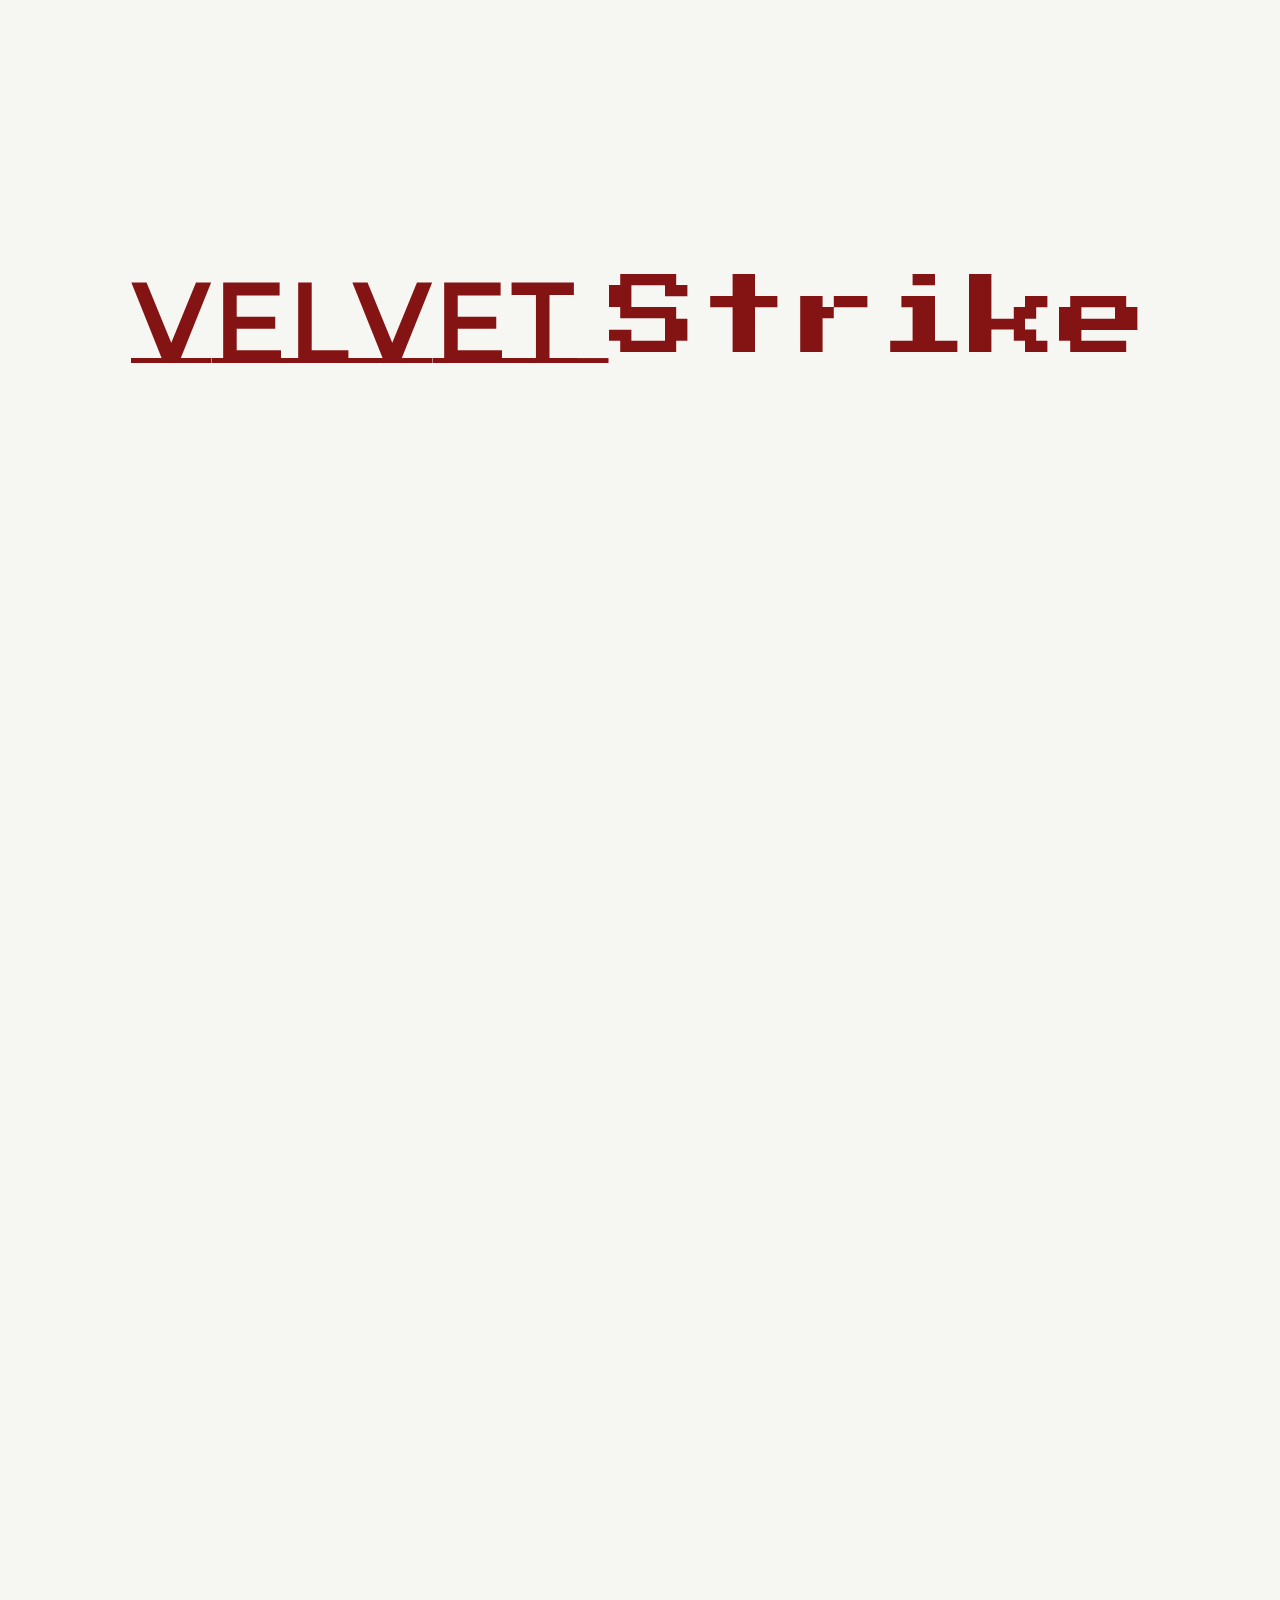
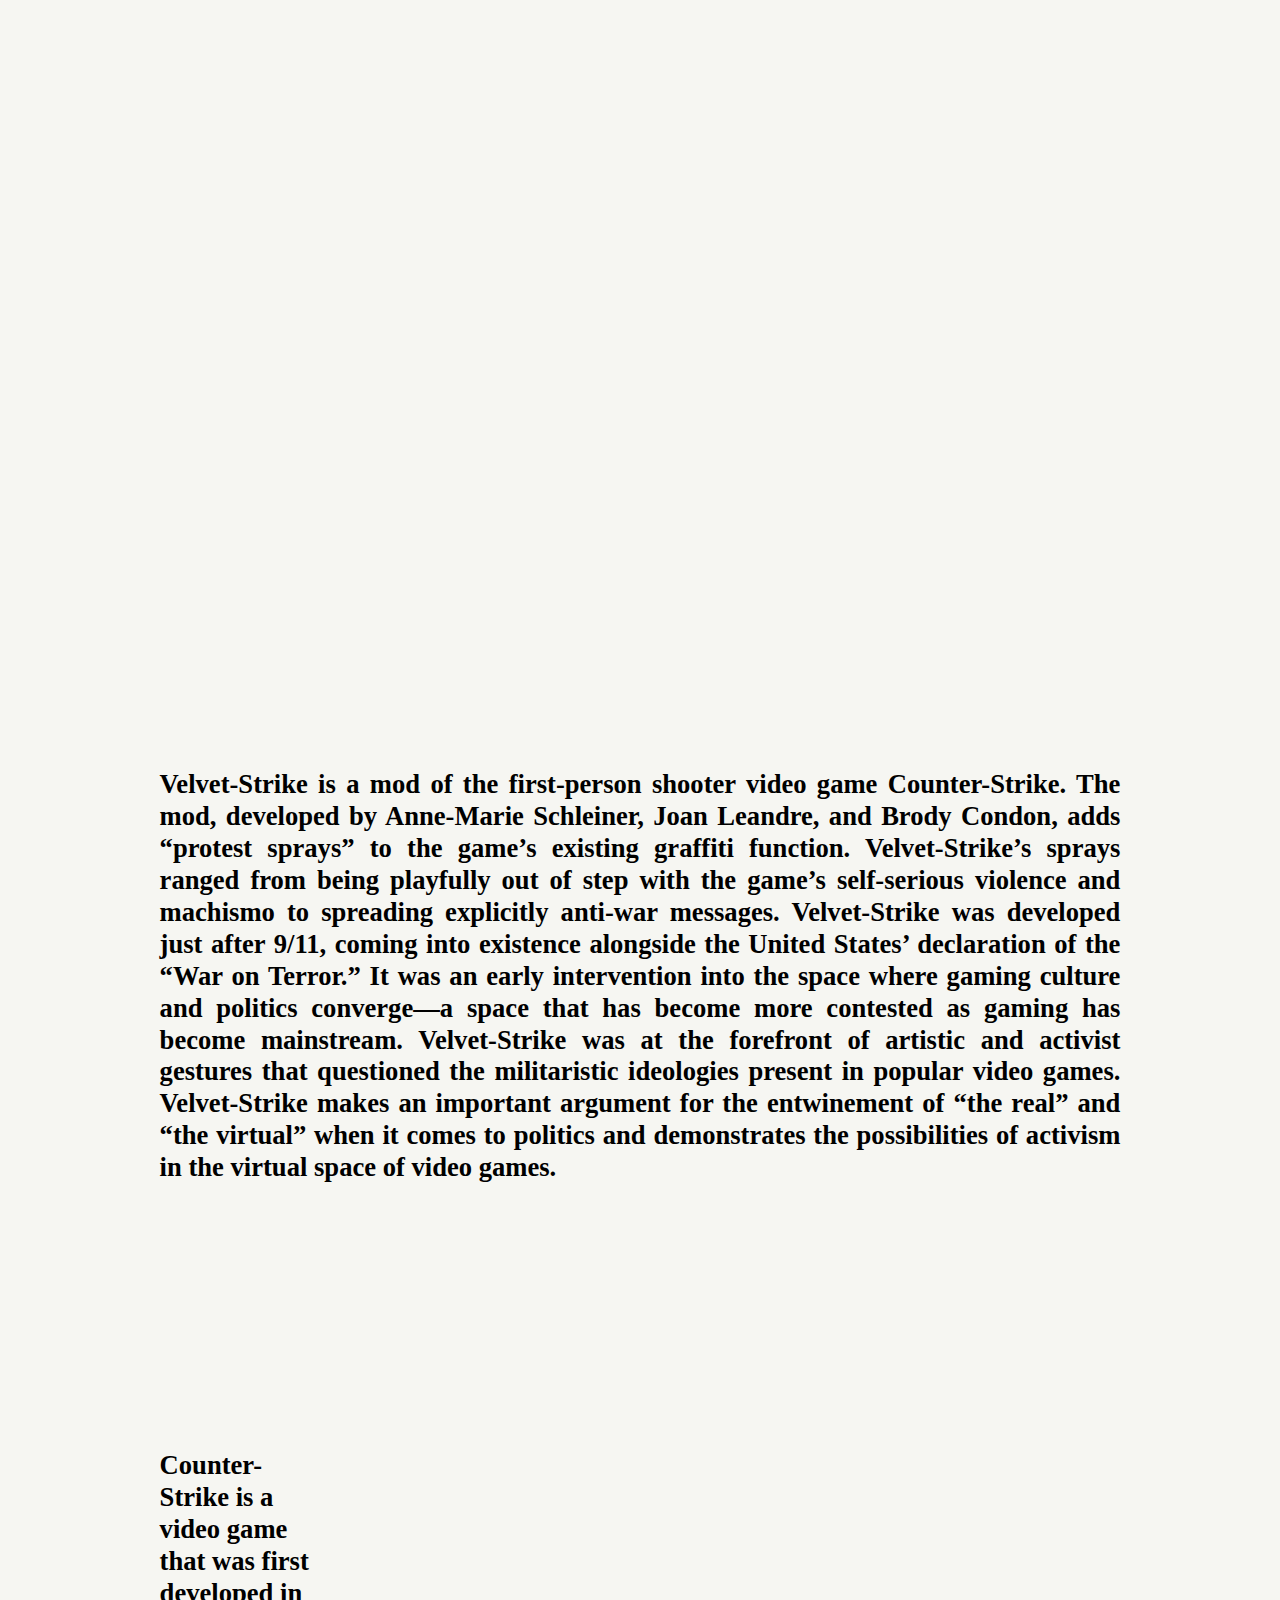
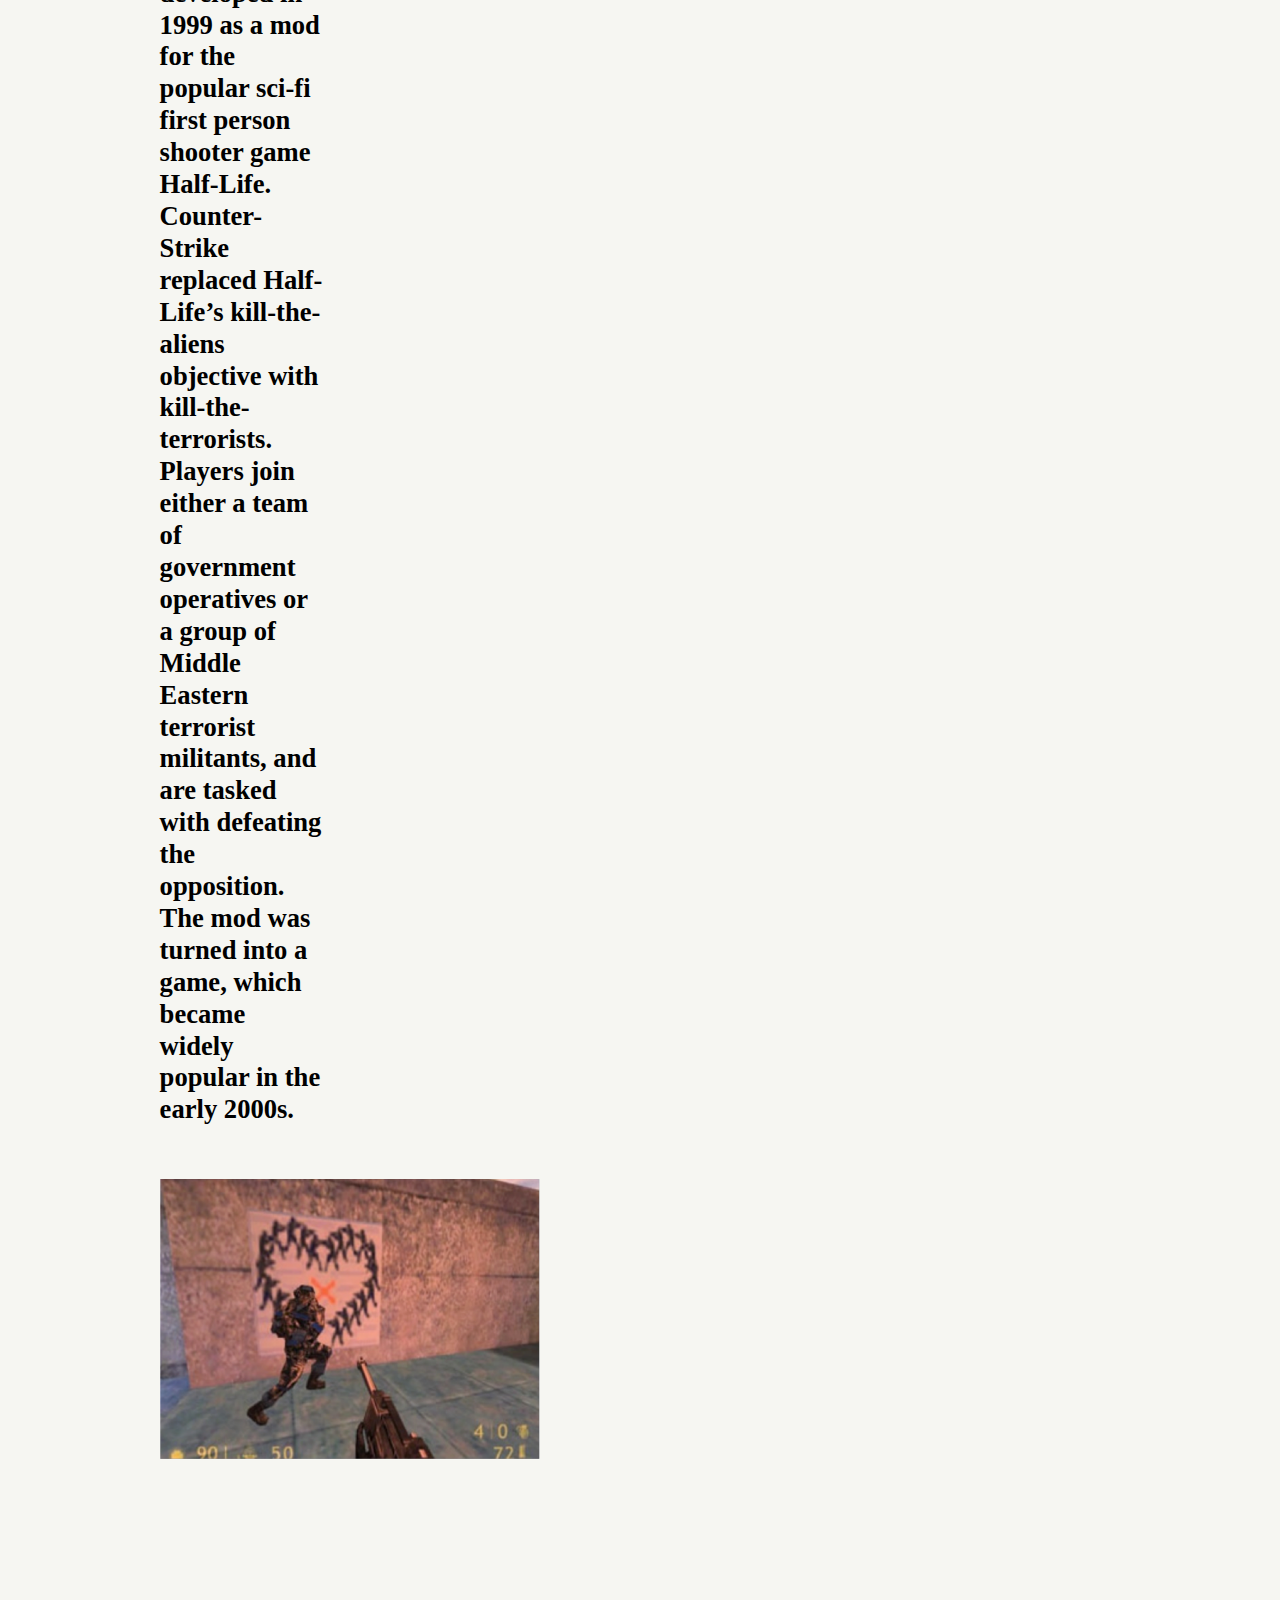
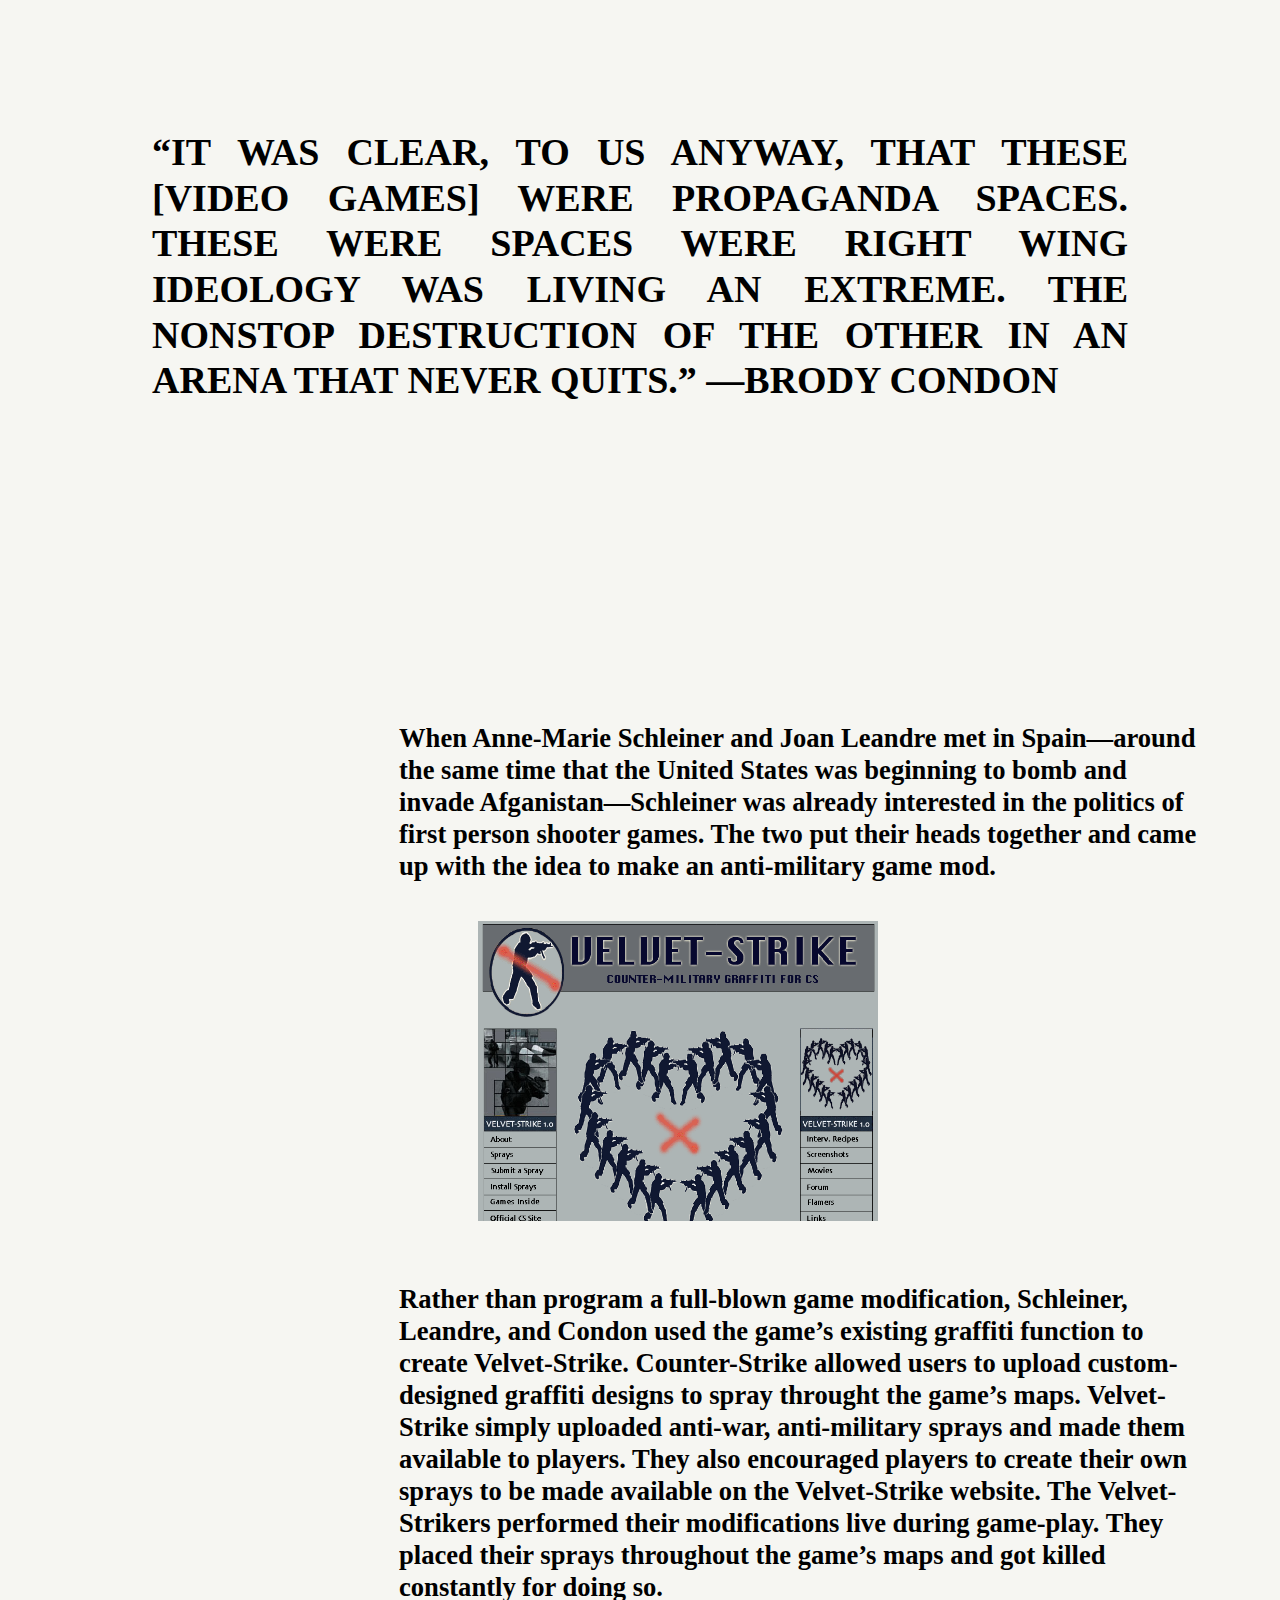
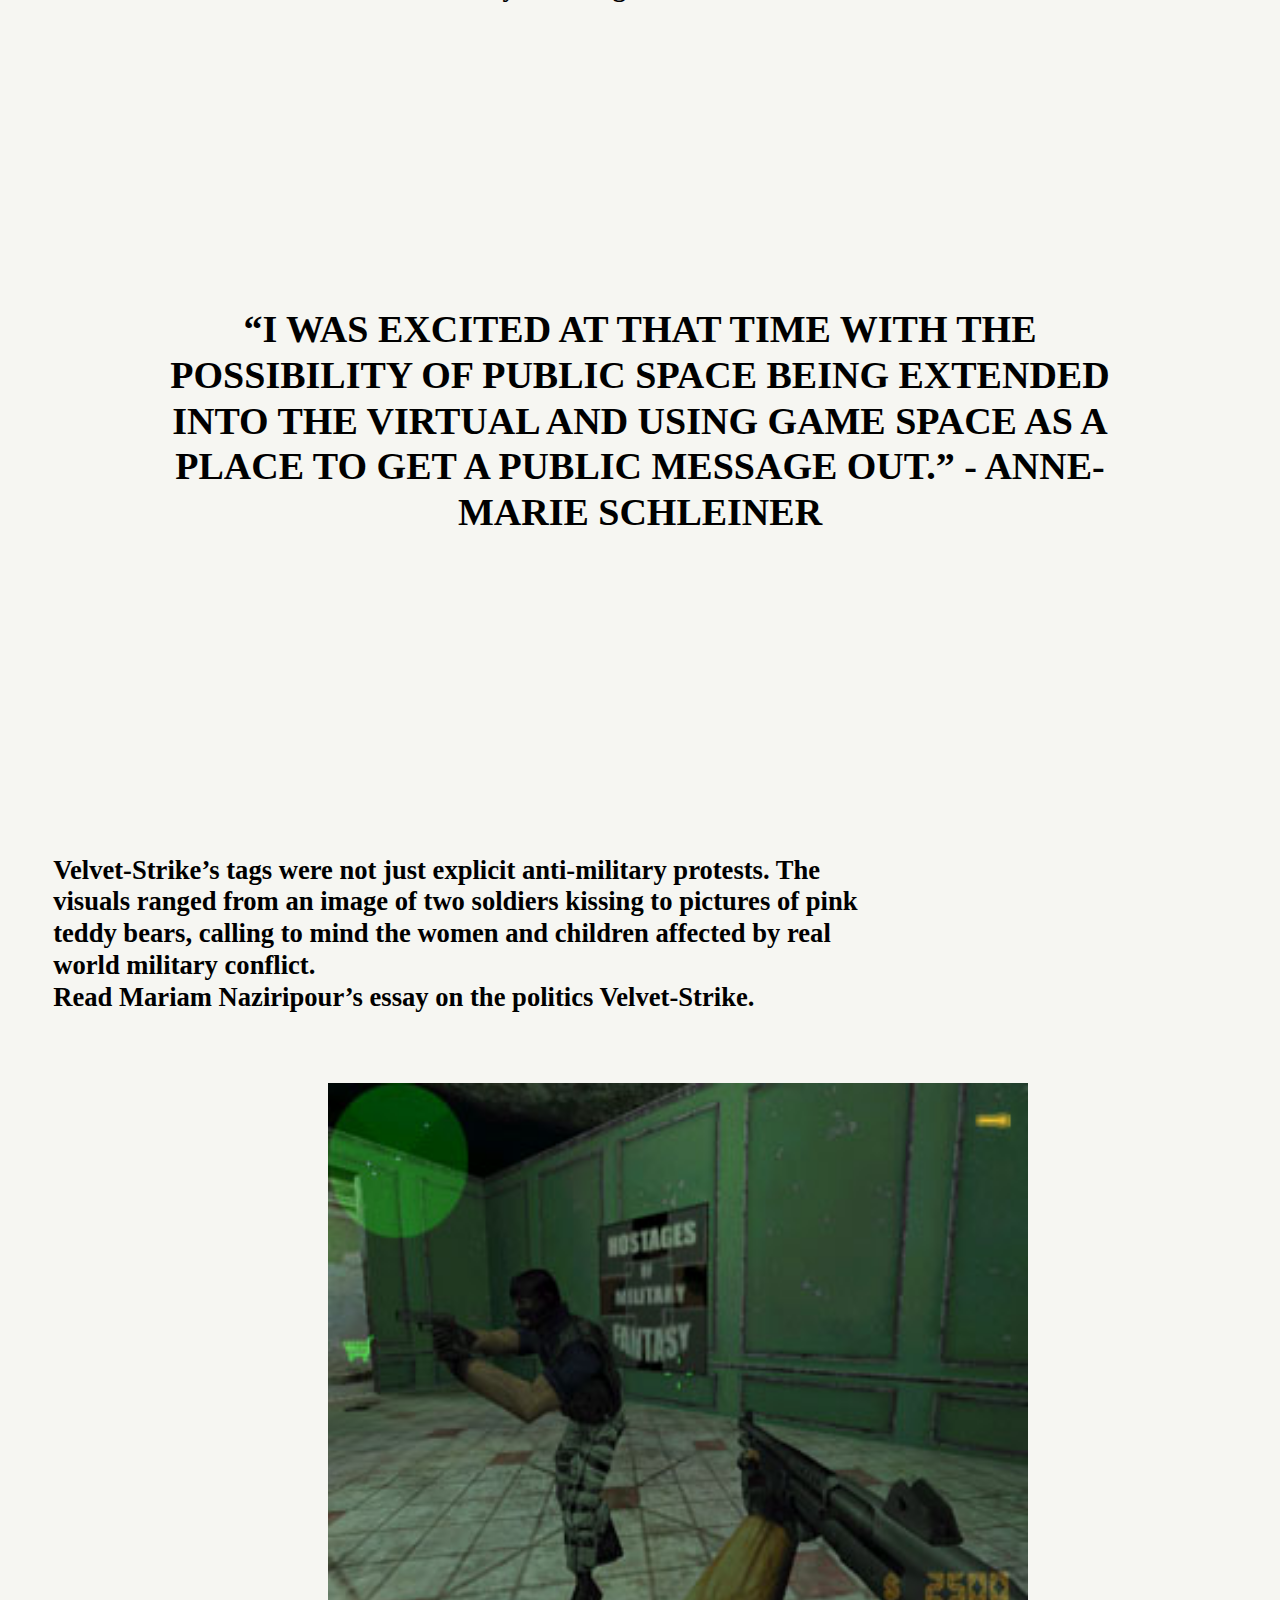
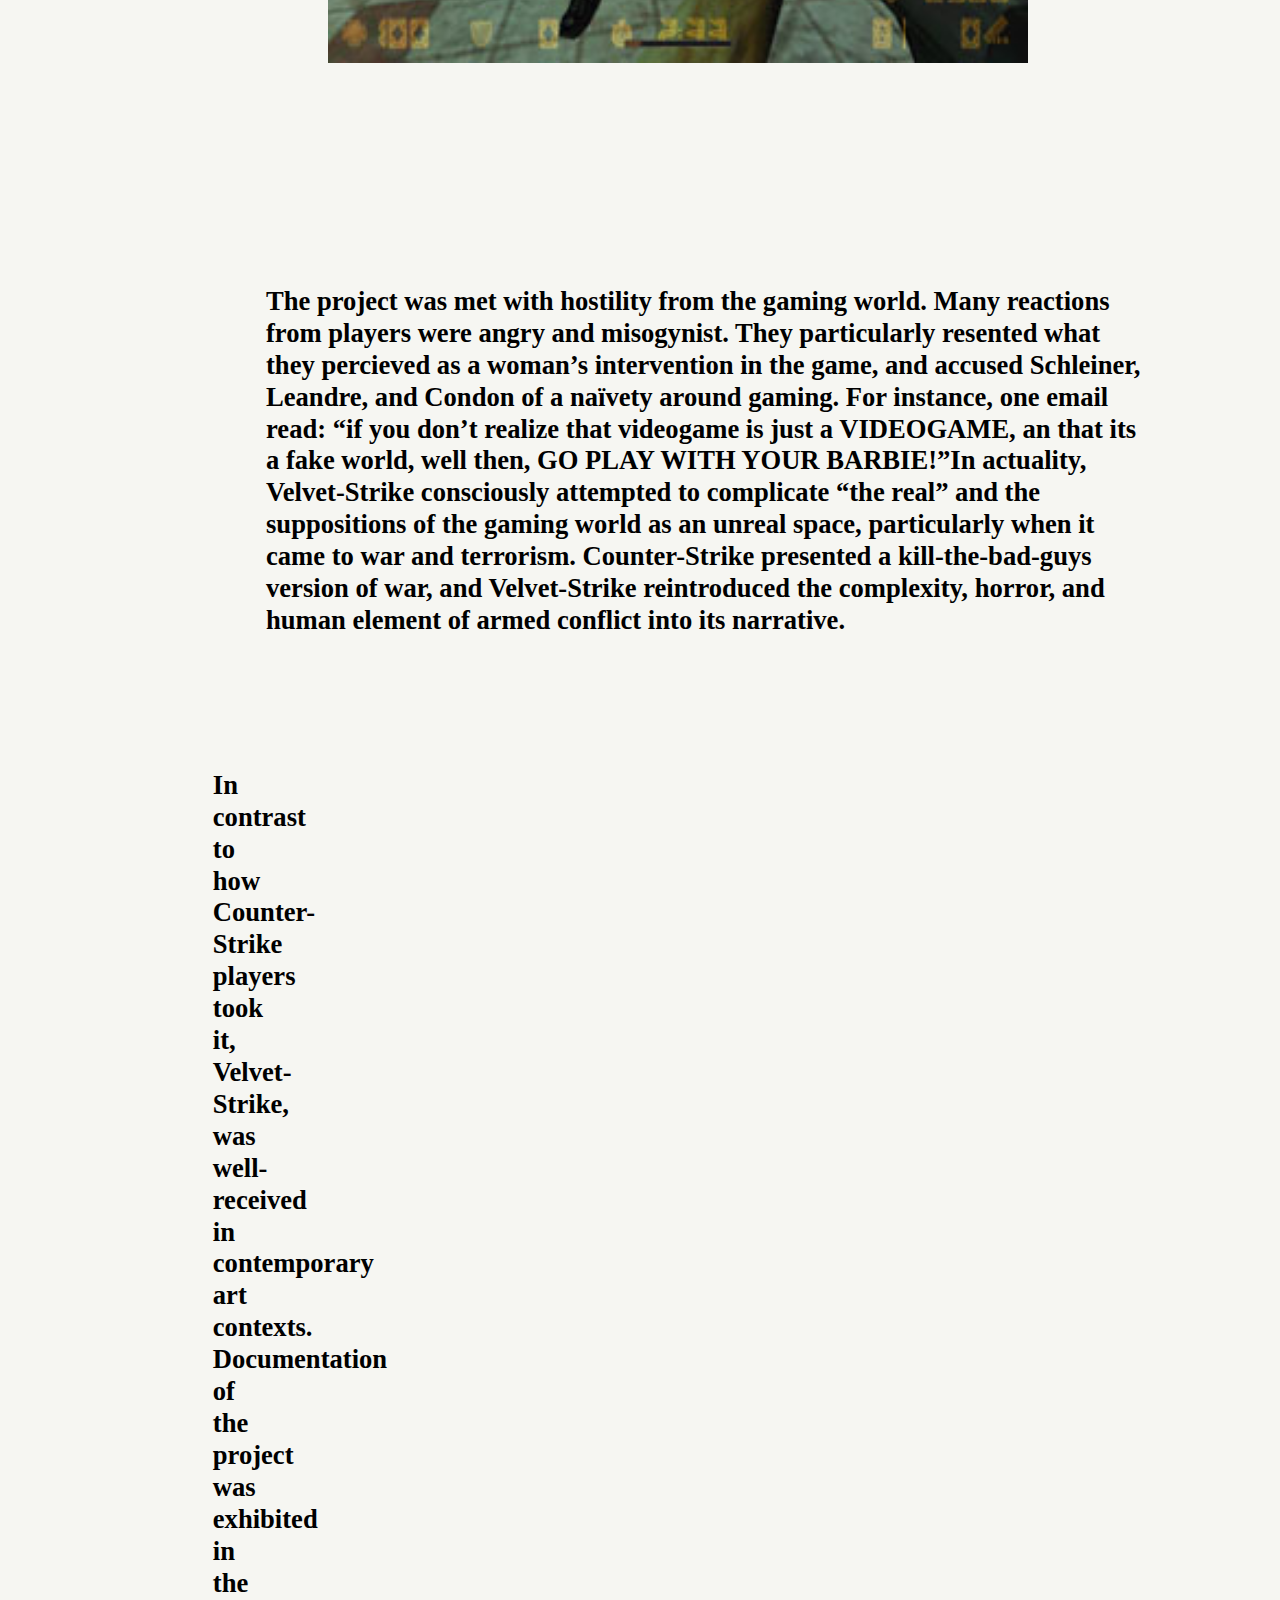
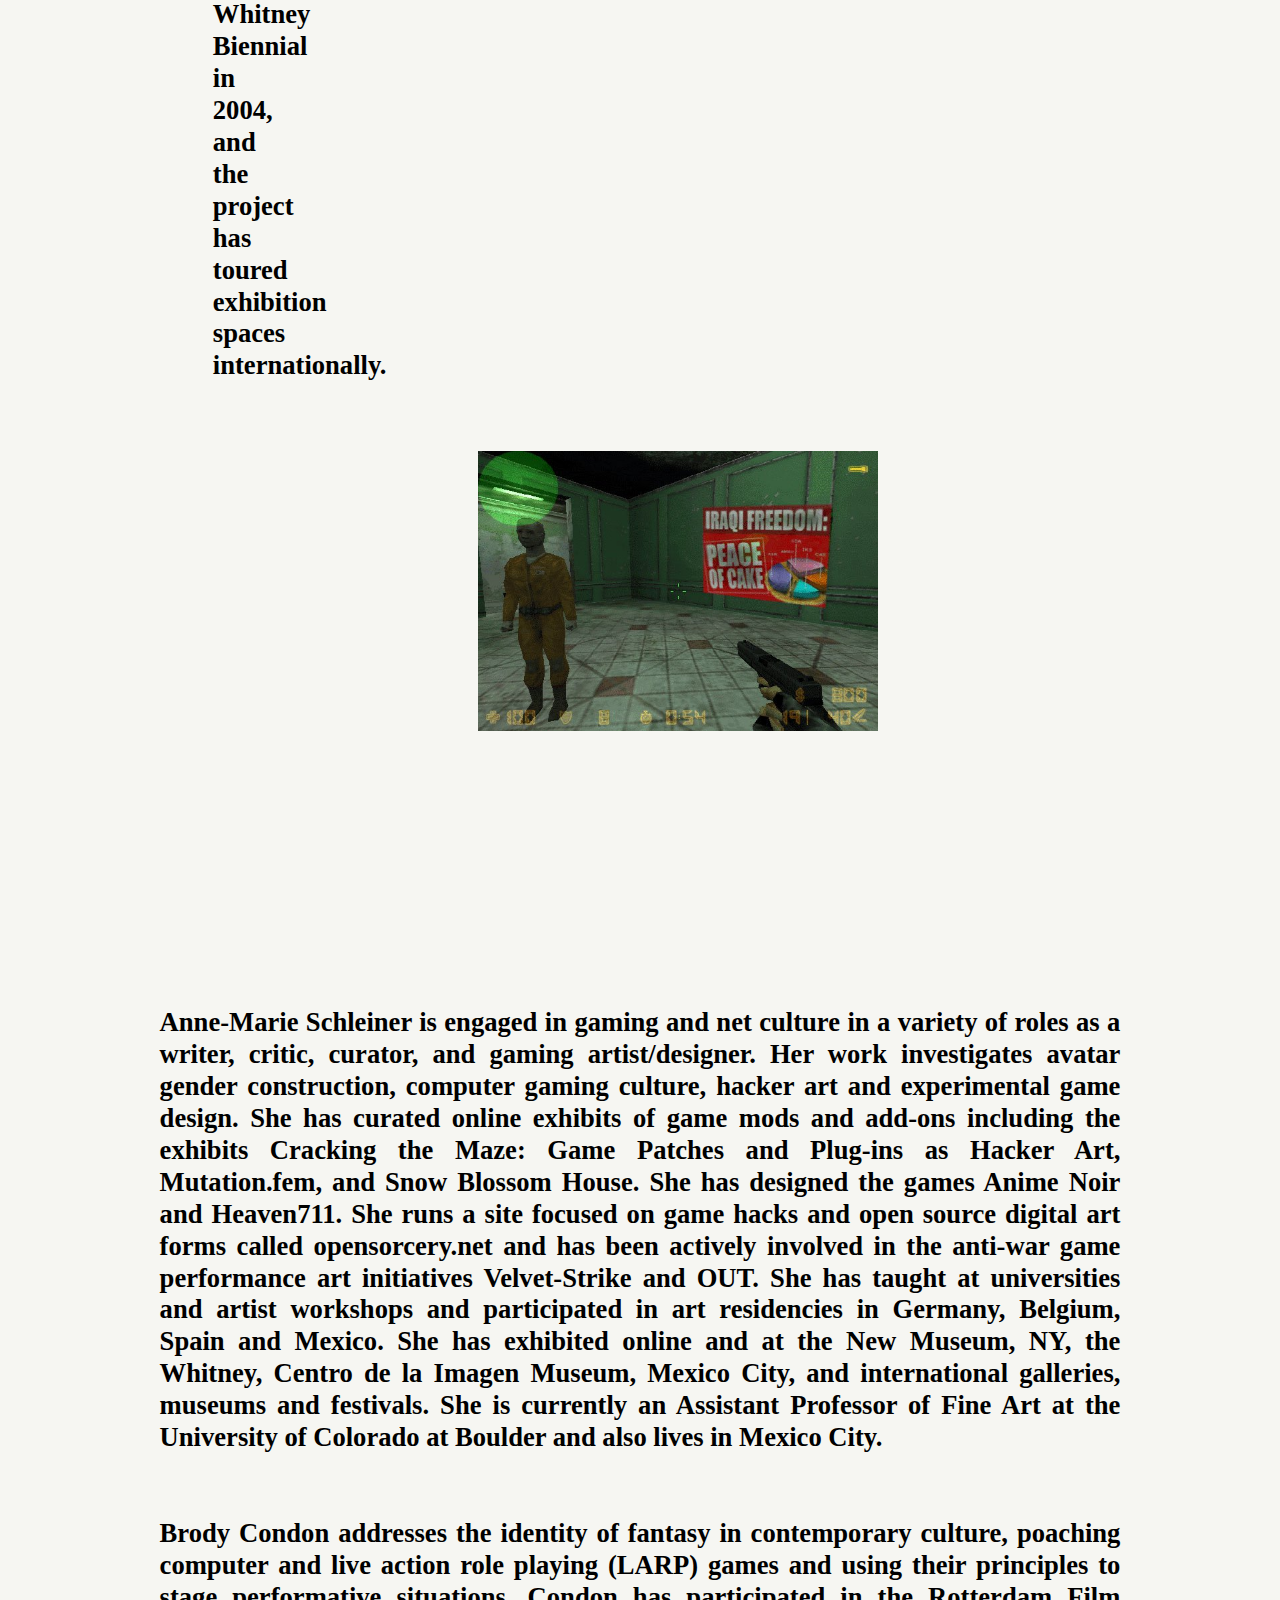
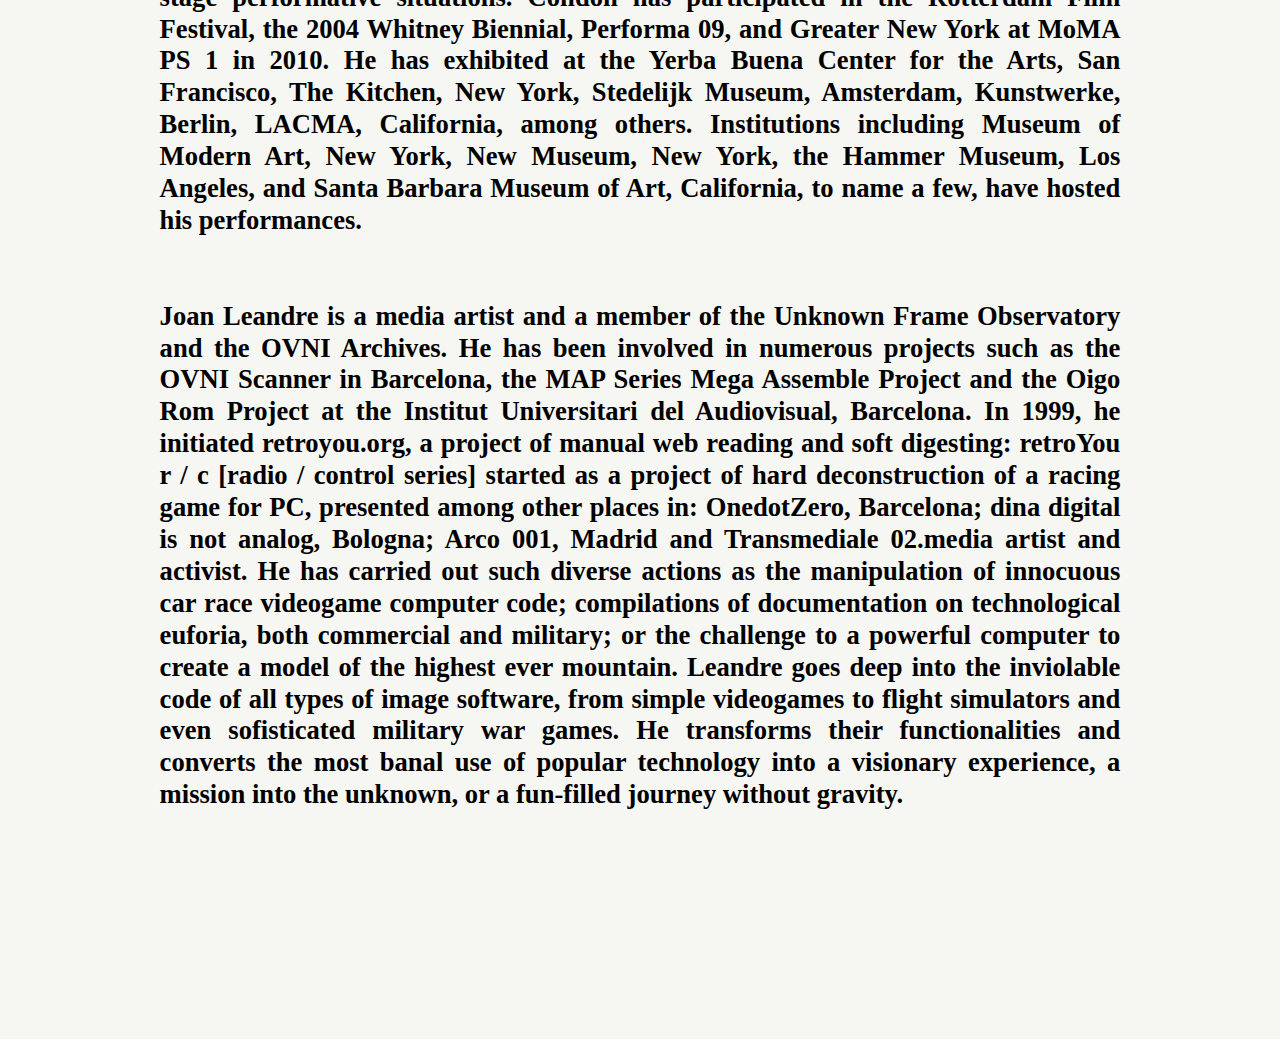
==== velvetstrike/index.html @ ff66e31a "Add files via upload" ====
<!DOCTYPE html>
<html lang="en-US">

<head>
    <meta charset="UTF-8">
    <title>Velvet Strike</title>
    <link rel="stylesheet" type="text/css" href="main.css">
    <!--Point out for Google Fonts!-->
    <link href="https://fonts.googleapis.com/css?family=Galada|Montserrat+Subrayada|Press+Start+2P|Roboto&display=swap" rel="stylesheet">
    <link rel="icon" href="assets/imgs/favicon.png" type="image/x-icon" />

    <link rel="icon" type="image/png" href="favicon.png">
</head>

<body>
    <div class="content">
        <div class="row-full title section">
            <h1>Velvet  <span> Strike</span></h1>
        <video autoplay muted loop>
            <source src="velvetstrike.mp4" type='video/mp4'>
        </video>

            <h2 align=justify>Velvet-Strike is a mod of the first-person shooter video game Counter-Strike. The mod, developed by Anne-Marie Schleiner, Joan Leandre, and Brody Condon, adds “protest sprays” to the game’s existing graffiti function. Velvet-Strike’s sprays ranged from being playfully out of step with the game’s self-serious violence and machismo to spreading explicitly anti-war messages.

             Velvet-Strike was developed just after 9/11, coming into existence alongside the United States’ declaration of the “War on Terror.” It was an early intervention into the space where gaming culture and politics converge—a space that has become more contested as gaming has become mainstream. Velvet-Strike was at the forefront of artistic and activist gestures that questioned the militaristic ideologies present in popular video games. Velvet-Strike makes an important argument for the entwinement of “the real” and “the virtual” when it comes to politics and demonstrates the possibilities of activism in the virtual space of video games.</p>

             <h3 align="left">Counter-Strike is a video game that was first developed in 1999 as a mod for the popular sci-fi first person shooter game Half-Life. Counter-Strike replaced Half-Life’s kill-the-aliens objective with kill-the-terrorists. Players join either a team of government operatives or a group of Middle Eastern terrorist militants, and are tasked with defeating the opposition. The mod was turned into a game, which became widely popular in the early 2000s.</p>

            <div id='container'>
                <img src="pic1.png" alt="Counter-Strike">
            </div>

            <h4 align="justify">“IT WAS CLEAR, TO US ANYWAY, THAT THESE [VIDEO GAMES] WERE PROPAGANDA SPACES. THESE WERE SPACES WERE RIGHT WING IDEOLOGY WAS LIVING AN EXTREME. THE NONSTOP DESTRUCTION OF THE OTHER IN AN ARENA THAT NEVER QUITS.” —BRODY CONDON</h4>

            <h5 align="left">When Anne-Marie Schleiner and Joan Leandre met in Spain—around the same time that the United States was beginning to bomb and invade Afganistan—Schleiner was already interested in the politics of first person shooter games. The two put their heads together and came up with the idea to make an anti-military game mod.</h5>

       
            <img src="pic2.png" class="image2">

            <h6 align="left">Rather than program a full-blown game modification, Schleiner, Leandre, and Condon used the game’s existing graffiti function to create Velvet-Strike. Counter-Strike allowed users to upload custom-designed graffiti designs to spray throught the game’s maps. Velvet-Strike simply uploaded anti-war, anti-military sprays and made them available to players. They also encouraged players to create their own sprays to be made available on the Velvet-Strike website. The Velvet-Strikers performed their modifications live during game-play. They placed their sprays throughout the game’s maps and got killed constantly for doing so.</h6>

            <p class="seven">“I WAS EXCITED AT THAT TIME WITH THE POSSIBILITY OF PUBLIC SPACE BEING EXTENDED INTO THE VIRTUAL AND USING GAME SPACE AS A PLACE TO GET A PUBLIC MESSAGE OUT.” - ANNE-MARIE SCHLEINER</p>

            <p class="eight" align="left">Velvet-Strike’s tags were not just explicit anti-military protests. The visuals ranged from an image of two soldiers kissing to pictures of pink teddy bears, calling to mind the women and children affected by real world military conflict. <br>Read Mariam Naziripour’s essay on the politics Velvet-Strike.</br></p>

           <img src="pic3.jpg" class="image3">

           <p class="nine" align="left">The project was met with hostility from the gaming world. Many reactions from players were angry and misogynist. They particularly resented what they percieved as a woman’s intervention in the game, and accused Schleiner, Leandre, and Condon of a naïvety around gaming. For instance, one email read: “if you don’t realize that videogame is just a VIDEOGAME, an that its a fake world, well then, GO PLAY WITH YOUR BARBIE!”In actuality, Velvet-Strike consciously attempted to complicate “the real” and the suppositions of the gaming world as an unreal space, particularly when it came to war and terrorism. Counter-Strike presented a kill-the-bad-guys version of war, and Velvet-Strike reintroduced the complexity, horror, and human element of armed conflict into its narrative.</p>

           <p class="ten" align="left">In contrast to how Counter-Strike players took it, Velvet-Strike, was well-received in contemporary art contexts. Documentation of the project was exhibited in the Whitney Biennial in 2004, and the project has toured exhibition spaces internationally.</p>
           
           <img src="pic4.jpg" class="image4">

           <p class="eleven" align='justify'>Anne-Marie Schleiner is engaged in gaming and net culture in a variety of roles as a writer, critic, curator, and gaming artist/designer. Her work investigates avatar gender construction, computer gaming culture, hacker art and experimental game design. She has curated online exhibits of game mods and add-ons including the exhibits Cracking the Maze: Game Patches and Plug-ins as Hacker Art, Mutation.fem, and Snow Blossom House. She has designed the games Anime Noir and Heaven711. She runs a site focused on game hacks and open source digital art forms called opensorcery.net and has been actively involved in the anti-war game performance art initiatives Velvet-Strike and OUT. She has taught at universities and artist workshops and participated in art residencies in Germany, Belgium, Spain and Mexico. She has exhibited online and at the New Museum, NY, the Whitney, Centro de la Imagen Museum, Mexico City, and international galleries, museums and festivals. She is currently an Assistant Professor of Fine Art at the University of Colorado at Boulder and also lives in Mexico City. <br><br><br>Brody Condon addresses the identity of fantasy in contemporary culture, poaching computer and live action role playing (LARP) games and using their principles to stage performative situations. Condon has participated in the Rotterdam Film Festival, the 2004 Whitney Biennial, Performa 09, and Greater New York at MoMA PS 1 in 2010. He has exhibited at the Yerba Buena Center for the Arts, San Francisco, The Kitchen, New York, Stedelijk Museum, Amsterdam, Kunstwerke, Berlin, LACMA, California, among others. Institutions including Museum of Modern Art, New York, New Museum, New York, the Hammer Museum, Los Angeles, and Santa Barbara Museum of Art, California, to name a few, have hosted his performances.</br></br></br>

           Joan Leandre is a media artist and a member of the Unknown Frame Observatory and the OVNI Archives. He has been involved in numerous projects such as the OVNI Scanner in Barcelona, the MAP Series Mega Assemble Project and the Oigo Rom Project at the Institut Universitari del Audiovisual, Barcelona. In 1999, he initiated retroyou.org, a project of manual web reading and soft digesting: retroYou r / c [radio / control series] started as a project of hard deconstruction of a racing game for PC, presented among other places in: OnedotZero, Barcelona; dina digital is not analog, Bologna; Arco 001, Madrid and Transmediale 02.media artist and activist. He has carried out such diverse actions as the manipulation of innocuous car race videogame computer code; compilations of documentation on technological euforia, both commercial and military; or the challenge to a powerful computer to create a model of the highest ever mountain. Leandre goes deep into the inviolable code of all types of image software, from simple videogames to flight simulators and even sofisticated military war games. He transforms their functionalities and converts the most banal use of popular technology into a visionary experience, a mission into the unknown, or a fun-filled journey without gravity.</p>




        <div class="section websafe">
            <div class="description">
                
</body>

</html>
---- velvetstrike/main.css ----
* {
    padding: 0px;
    margin: 0px;
}



body {
    text-align: center;
    font-size: 38px;
    line-height: 1.2;
    background-color: #F6F6F2;
}



.content {
    display: flex;
    justify-content: center;
    align-items: center;
    flex-wrap: wrap;
}

.section {
  margin-bottom: 3em;
  max-width: 100%;
  width: 100%;
}



h1 {
  font-family: 'Montserrat Subrayada', sans-serif;
  font-size: 9vw;
  color: #841313;
  font-weight: normal;
  margin-top: 2.2em;
  margin-bottom: 10em;
}

span {
  font-family: 'Press Start 2P', cursive;
  font-size: 7vw;
  margin-top: 2em;
}

h2 {  
  font-family: "Times New Roman", Times, serif;
  font-size: 0.7em;
  margin-top: 25em;
  margin-left: 6em;
  margin-right: 6em;
  position: relative;

}

h3 {
  font-family: "Times New Roman", Times, serif;
  font-size: 0.7em;
  margin-top: 10em;
  margin-left: 6em;
  margin-right: 36em;
  position: relative;


}

#container { 
  width: 300px;
  height: 300px;
  position: relative;

}

img {
  width: 380px;
  height: 280px;
  margin-top: 2em;
  margin-left: 0em;


}

h4{
  font-family: "Times New Roman", Times, serif;
  font-size: 1em;
  margin-top: 8em;
  margin-left: 4em;
  margin-right: 4em;
  position: relative;

}

h5{
  font-family: "Times New Roman", Times, serif;
  font-size: 0.7em;
  margin-top: 12em;
  margin-left: 15em;
  margin-right: 3em;
  position: relative;

 }


.image2 {
  width: 400px;
  height: 300px;
  margin-top: 1em;
  margin-left: 2em;

}

h6 {
  font-family: "Times New Roman", Times, serif;
  font-size: 0.7em;
  margin-top: 2em;
  margin-left: 15em;
  margin-right: 3em;
  position: relative;
}

p.seven {
  font-family: "Times New Roman", Times, serif;
  font-size: 1em;
  font-weight: 710;
  margin-top: 8em;
  margin-left: 4em;
  margin-right: 4em;
  position: relative;
}

p.eight{
  font-family: "Times New Roman", Times, serif;
  font-size: 0.7em;
  font-weight: 710;
  margin-top: 12em;
  margin-left: 2em;
  margin-right: 15em;
  position: relative;
}

.image3 {
  width: 700px;
  height: 580px;
  margin-top: 1.8em;
  margin-left: 2em;
}

p.nine{
  font-family: "Times New Roman", Times, serif;
  font-size: 0.7em;
  font-weight: 710;
  margin-top: 8em;
  margin-left: 10em;
  margin-right: 5em;
  position: relative;
}
p.ten{
  font-family: "Times New Roman", Times, serif;
  font-size: 0.7em;
  font-weight: 710;
  margin-top: 5em;
  margin-left: 8em;
  margin-right: 38em;
  position: relative;
}

.image4 {
  width: 400px;
  height: 280px;
  margin-top: 1.8em;
  margin-left: 2em;
}

p.eleven{
  font-family: "Times New Roman", Times, serif;
  font-size: 0.7em;
  font-weight: 800;
  margin-top: 10em;
  margin-left: 6em;
  margin-right: 6em;
  position: relative;
}
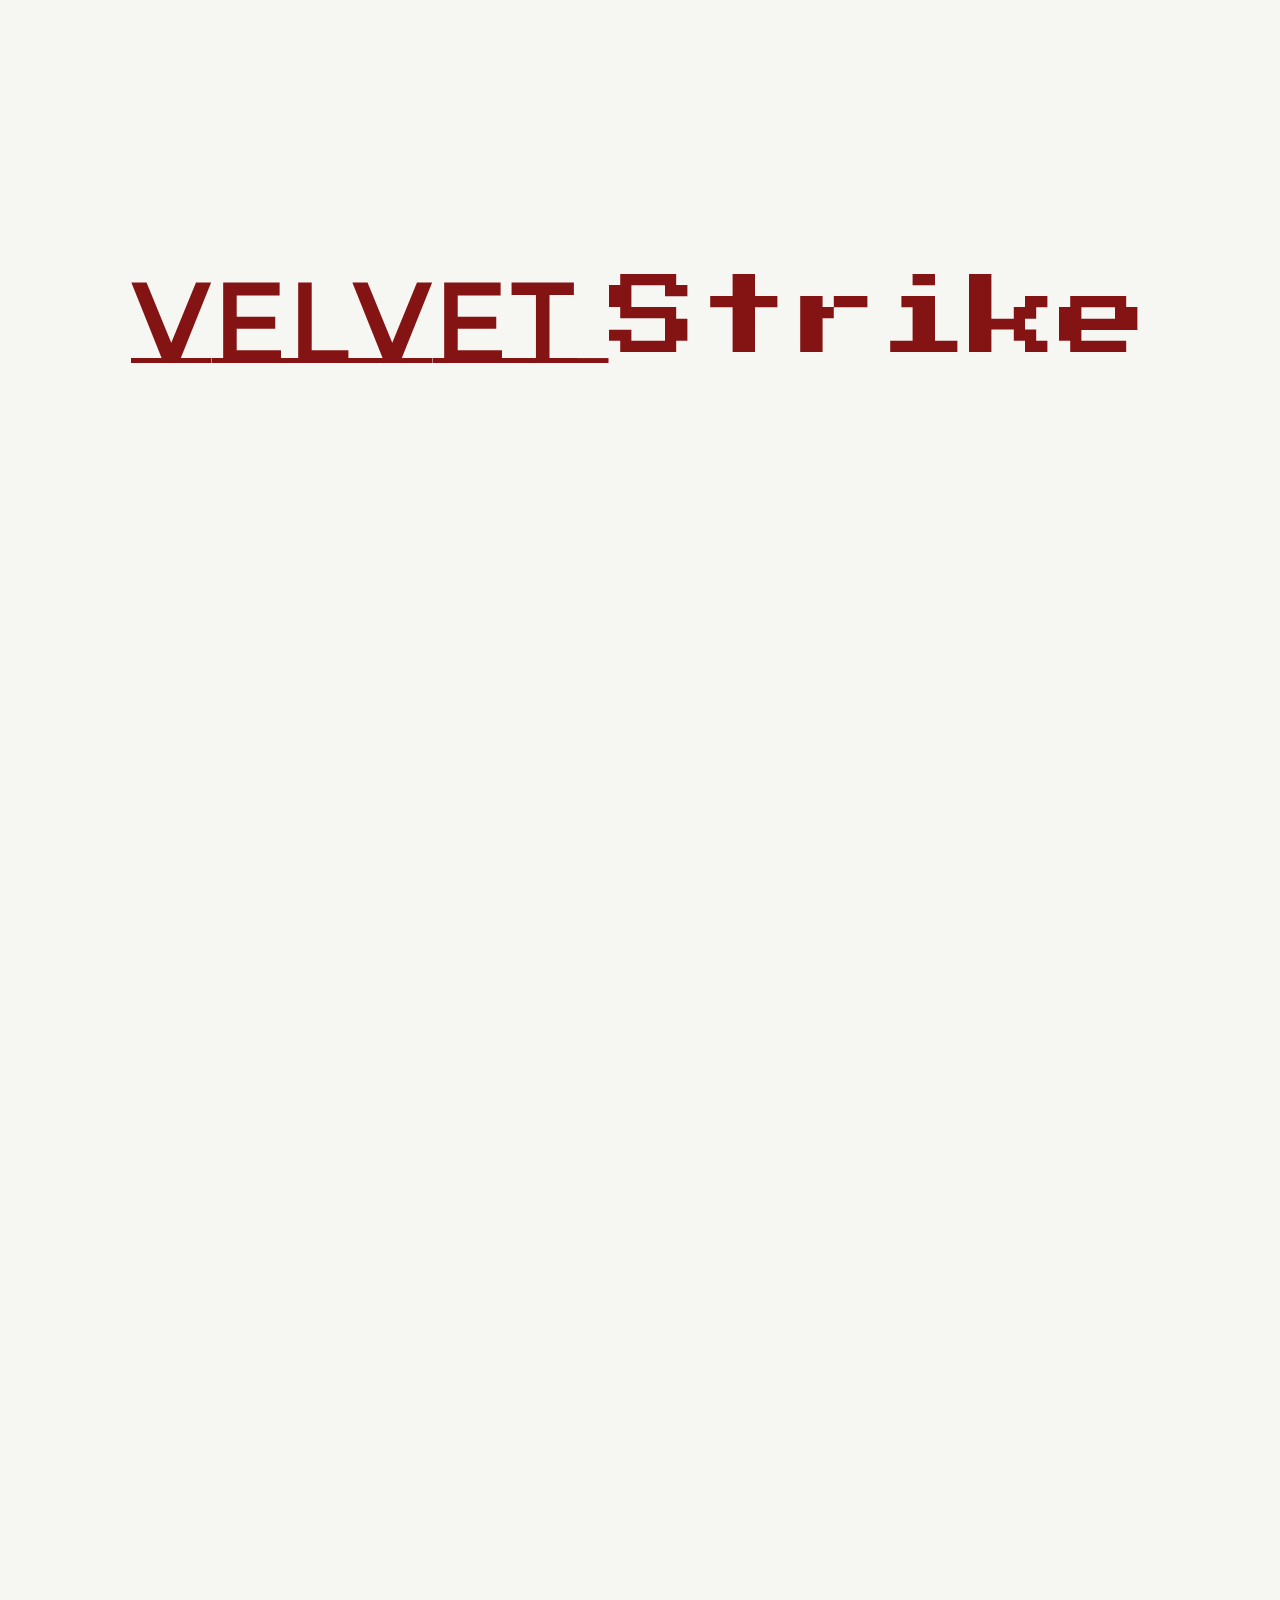
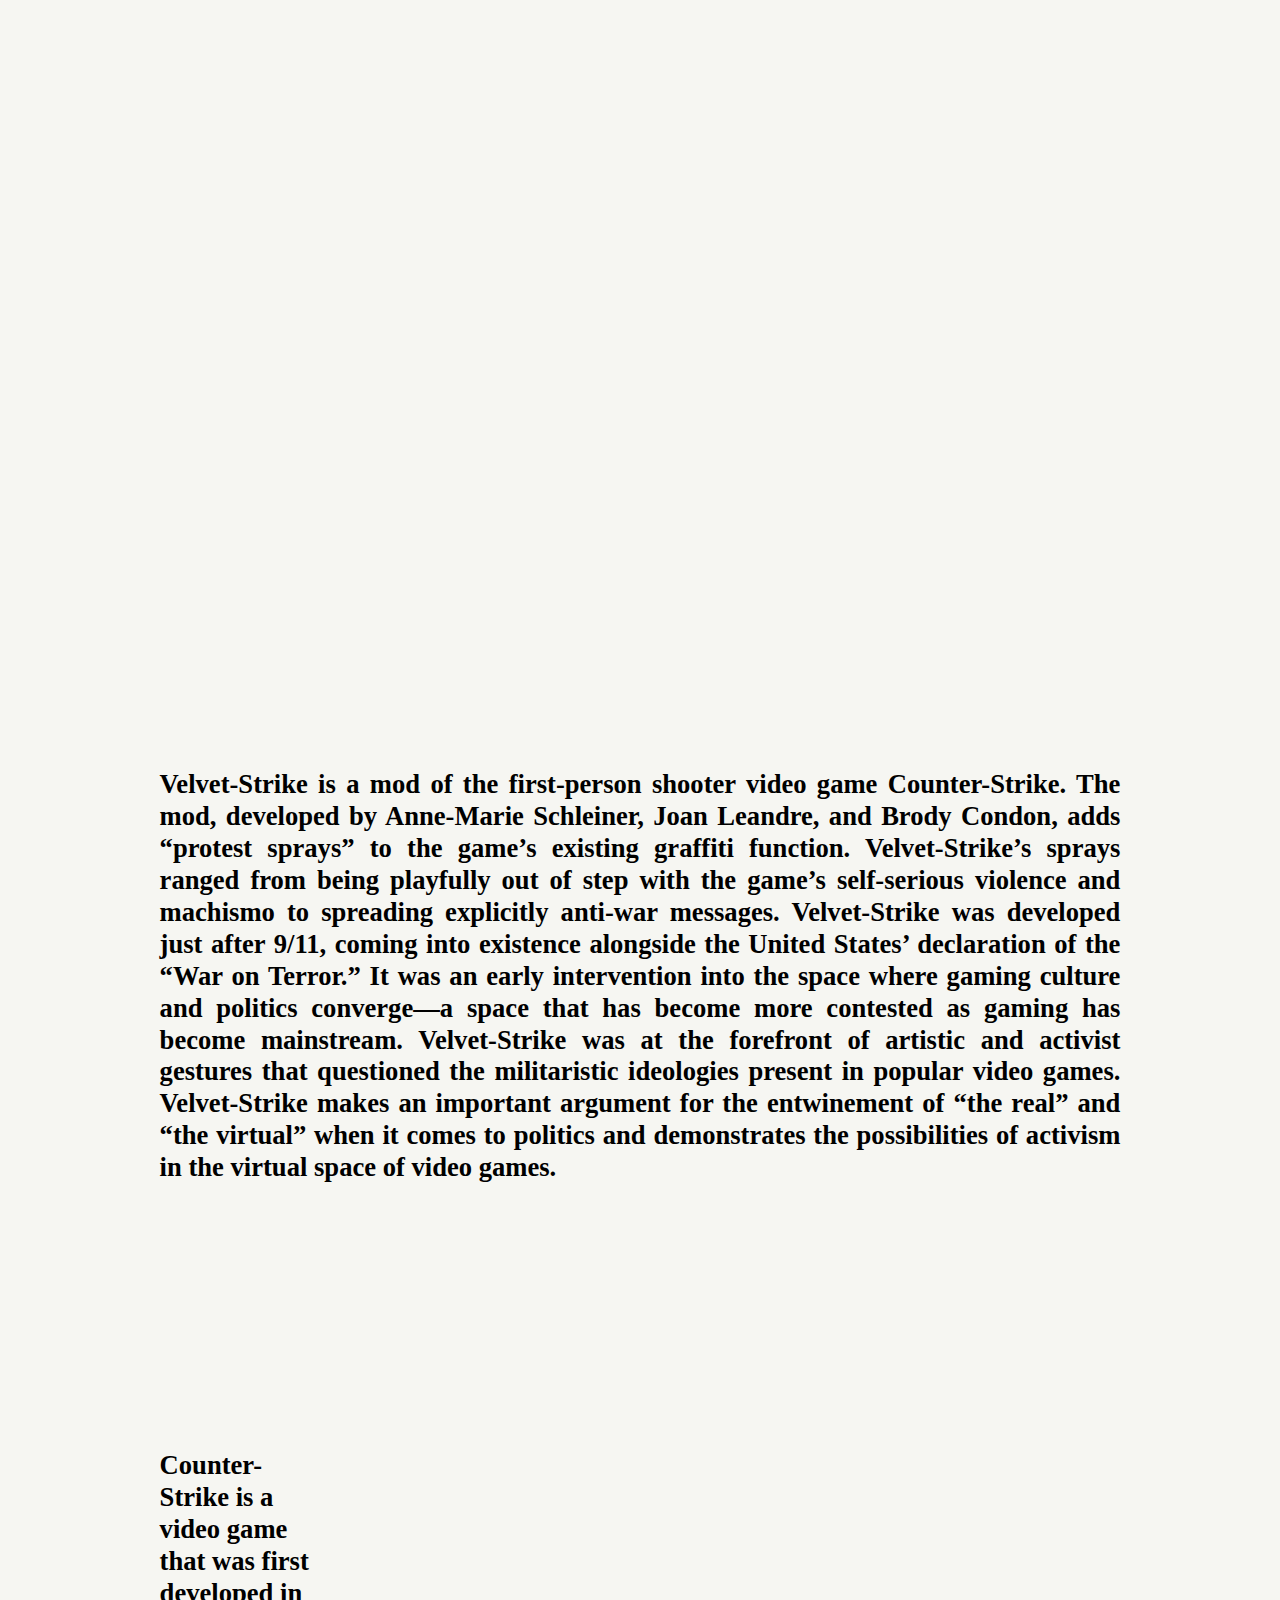
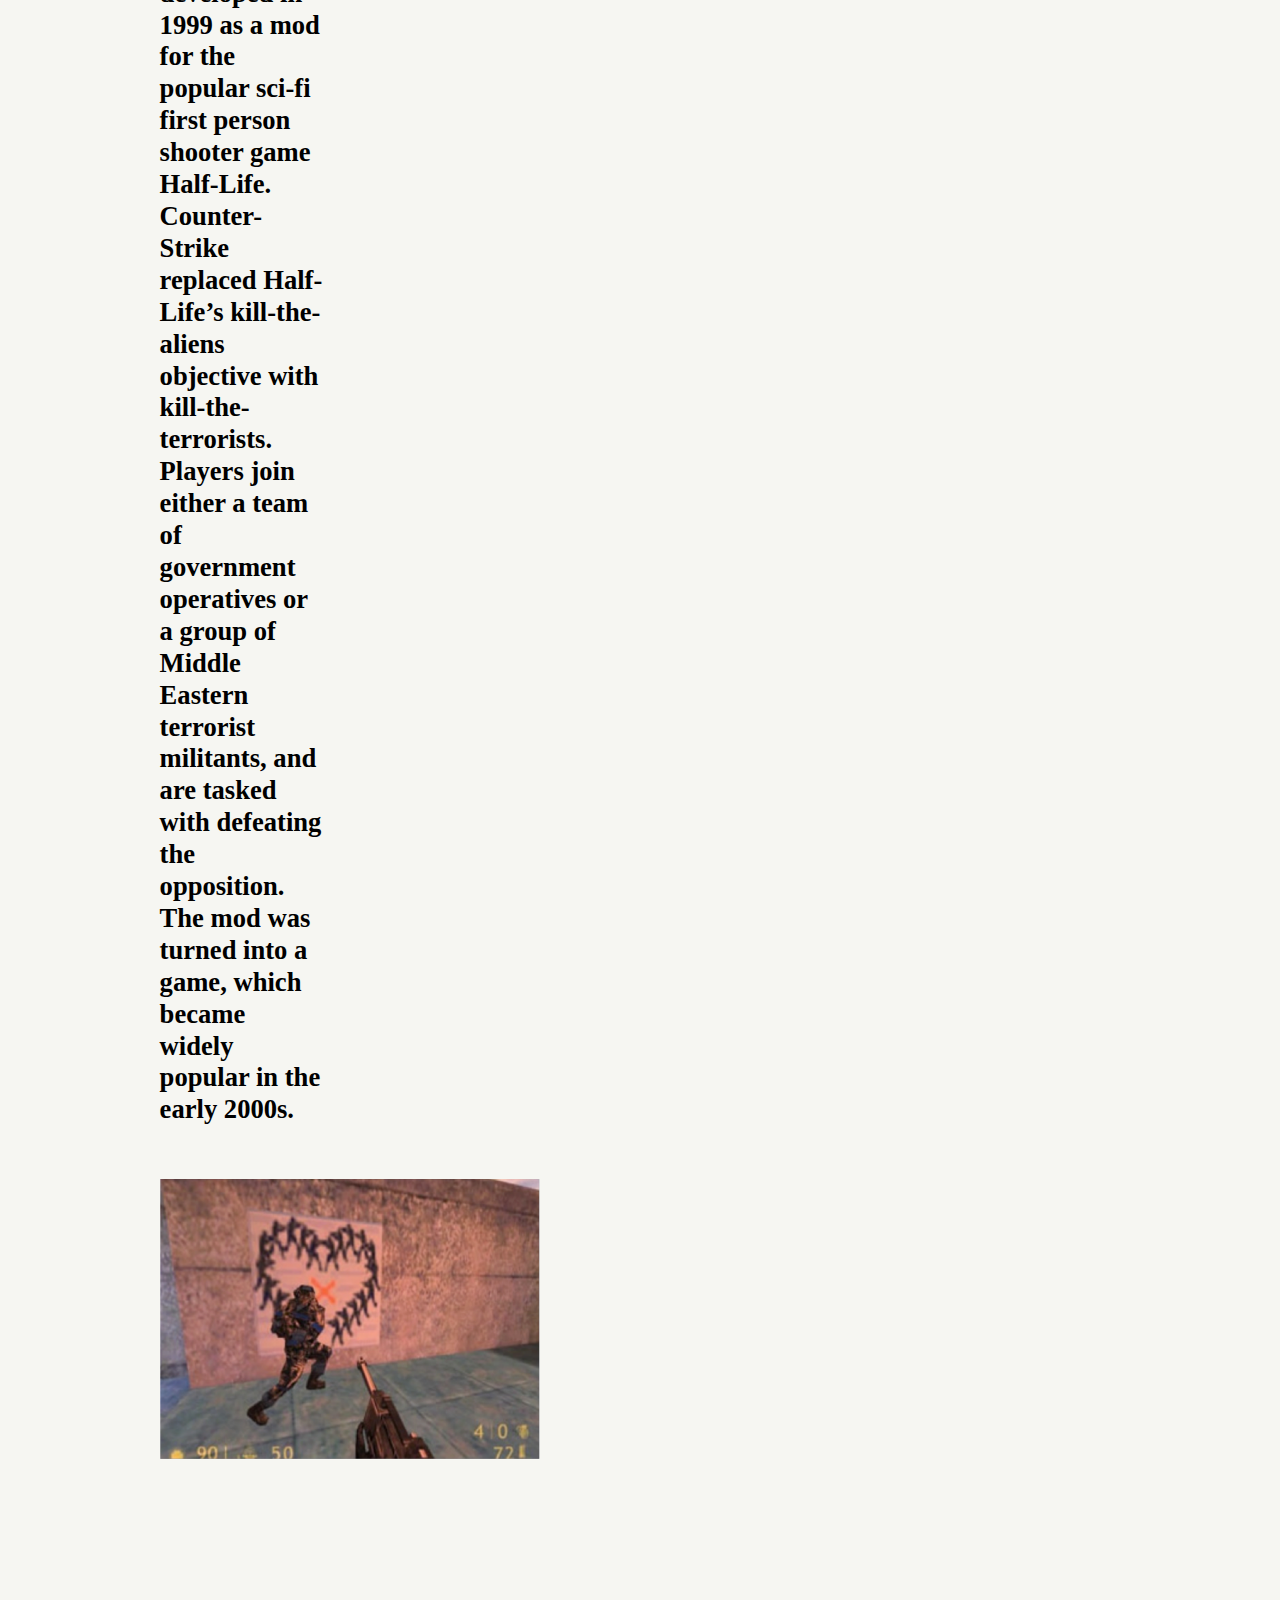
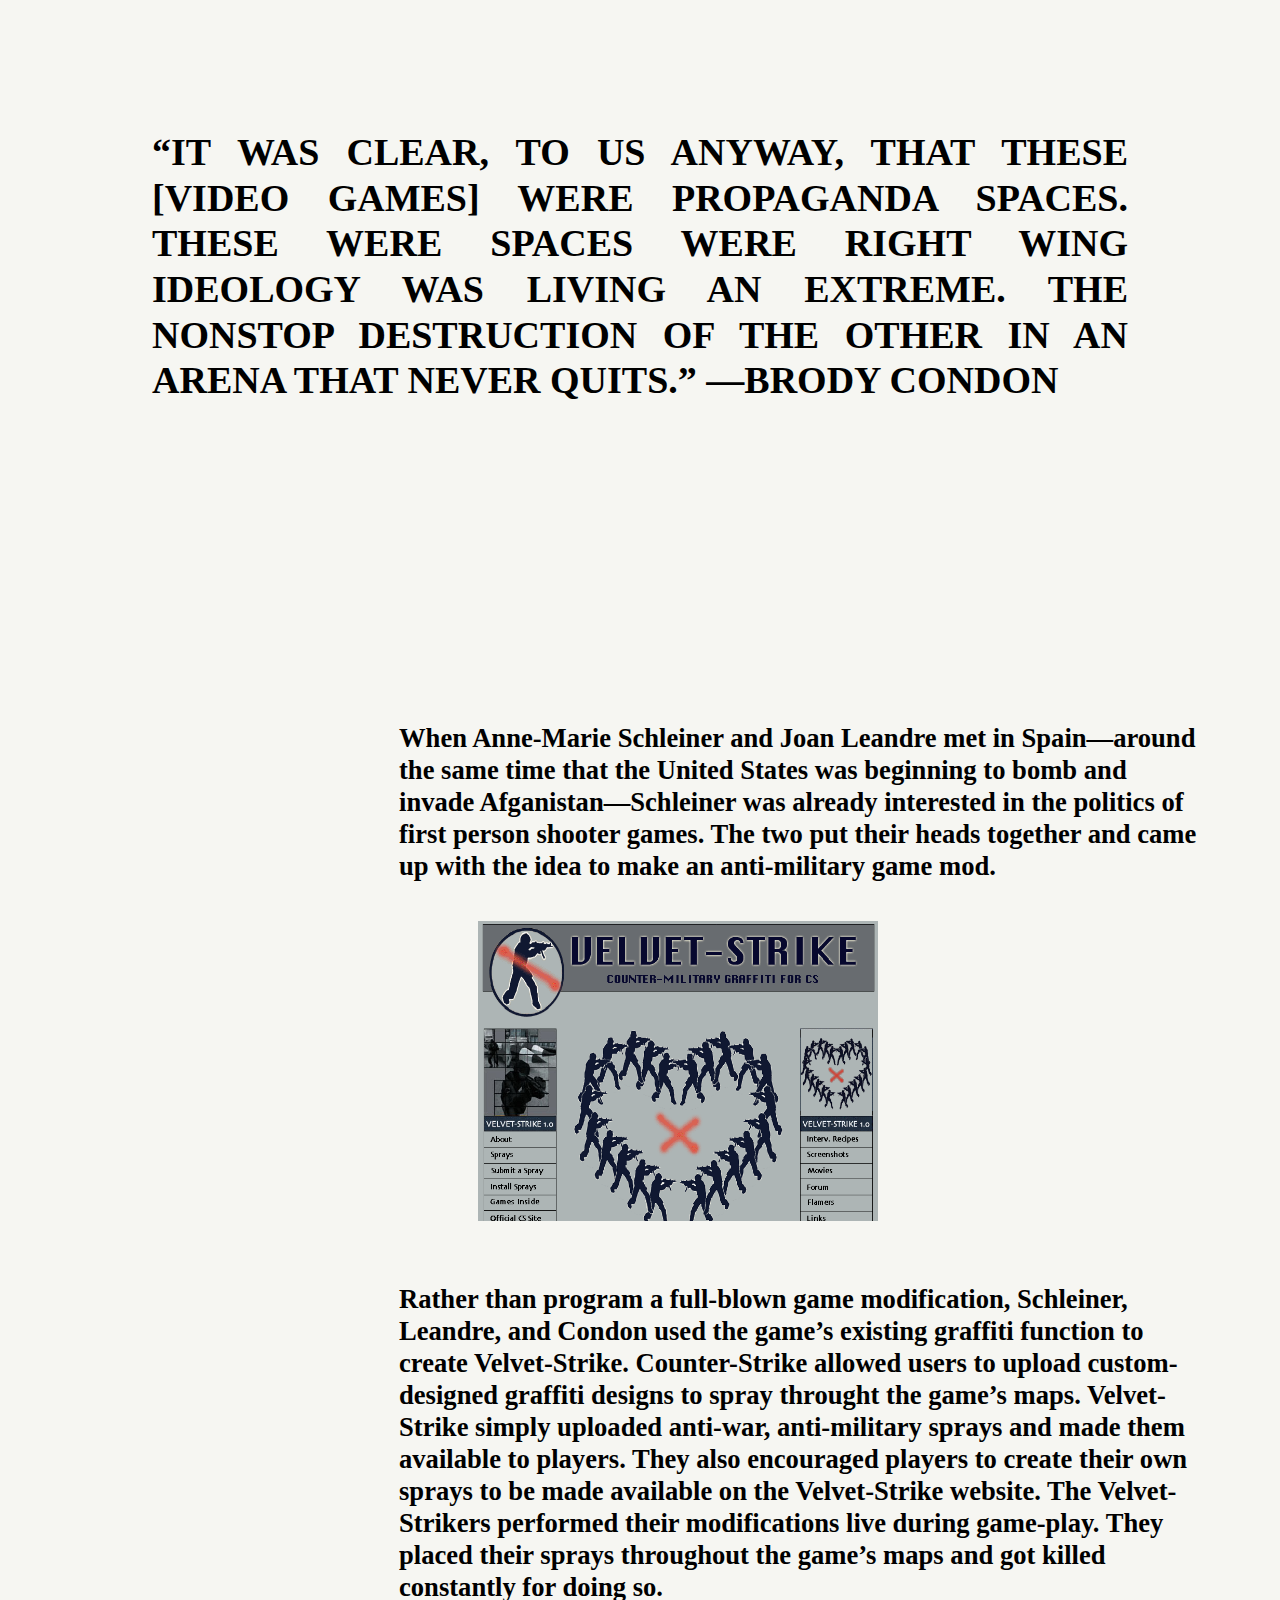
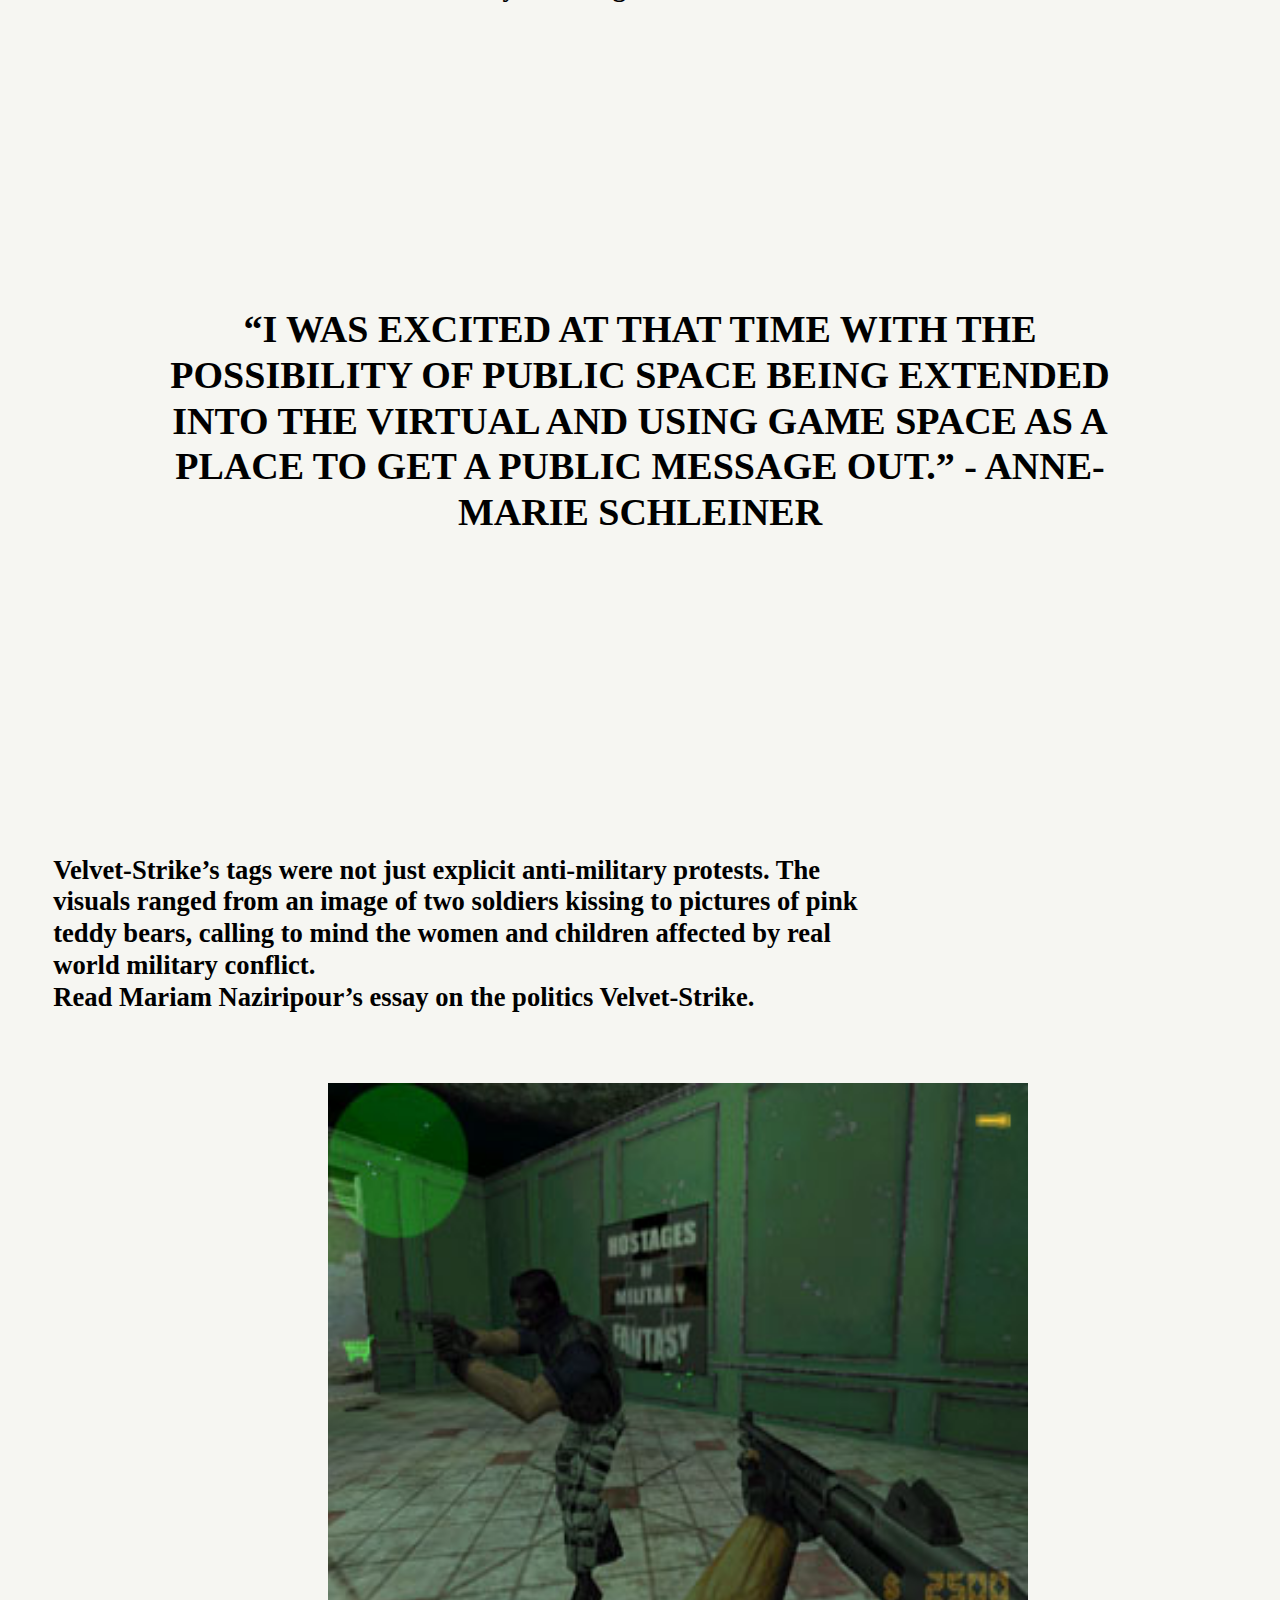
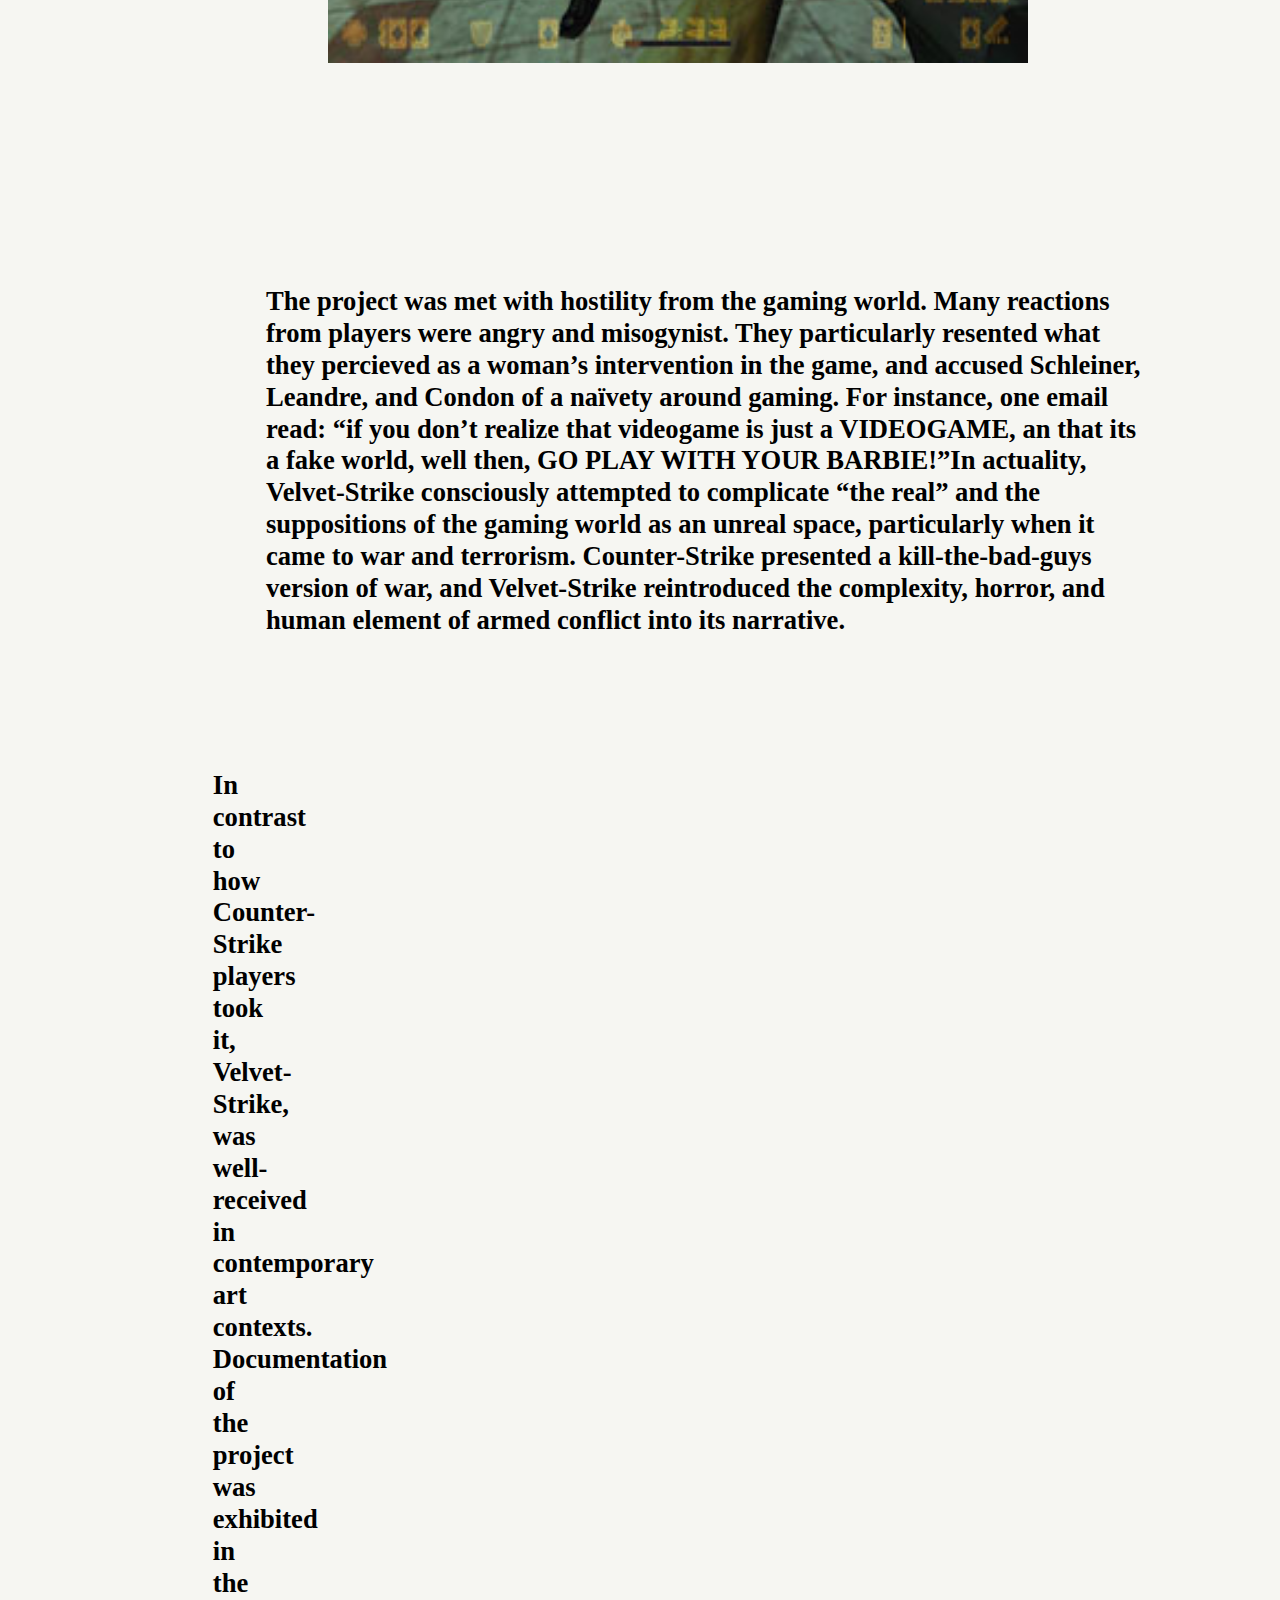
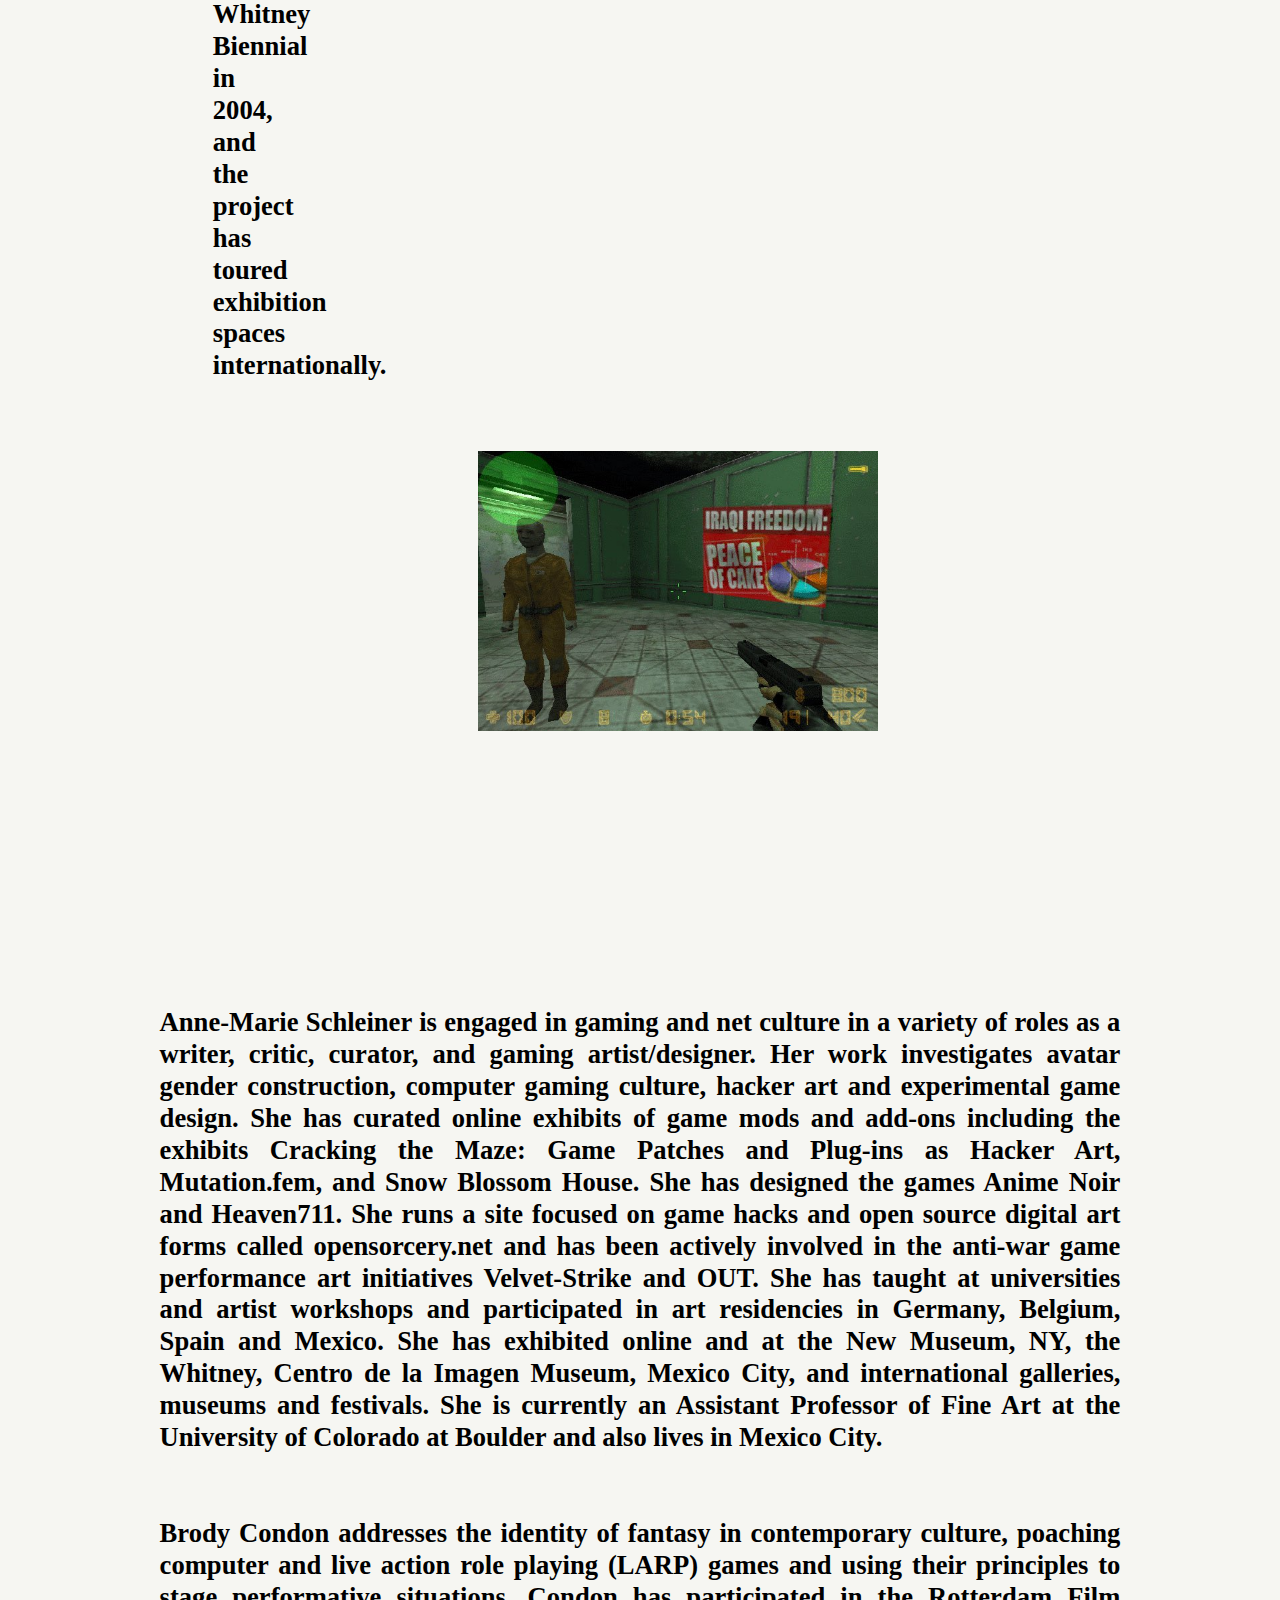
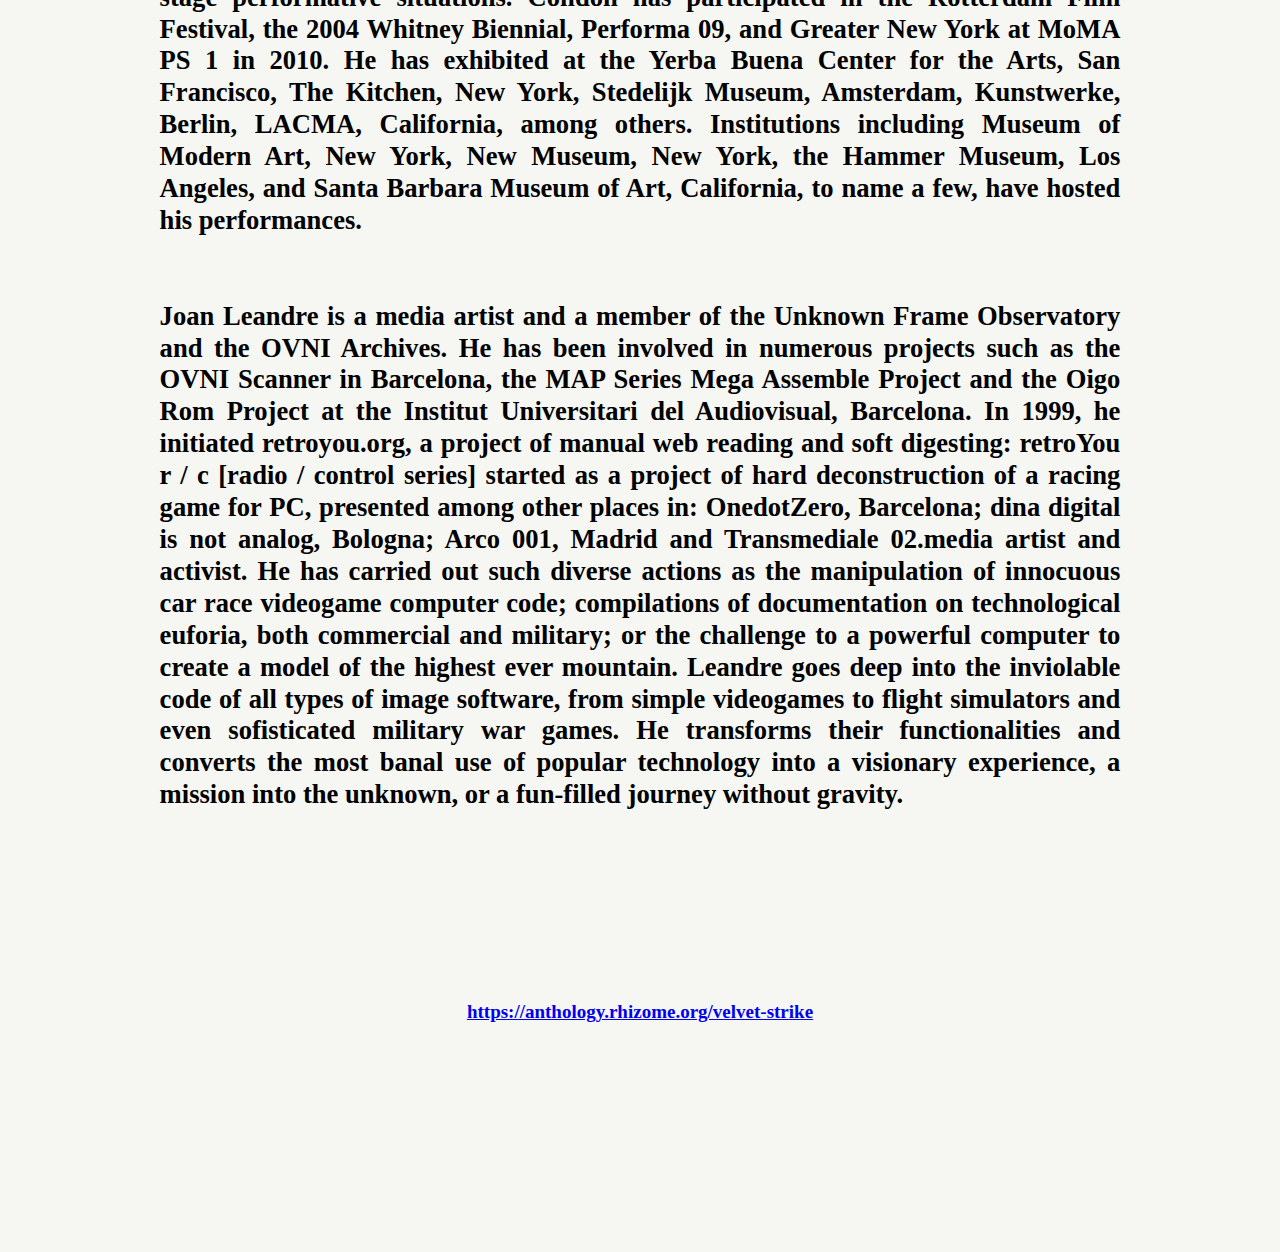
==== commit c0de98bd: "Add files via upload" ====
--- a/velvetstrike/index.html
+++ b/velvetstrike/index.html
@@ -55,6 +55,7 @@
 
            Joan Leandre is a media artist and a member of the Unknown Frame Observatory and the OVNI Archives. He has been involved in numerous projects such as the OVNI Scanner in Barcelona, the MAP Series Mega Assemble Project and the Oigo Rom Project at the Institut Universitari del Audiovisual, Barcelona. In 1999, he initiated retroyou.org, a project of manual web reading and soft digesting: retroYou r / c [radio / control series] started as a project of hard deconstruction of a racing game for PC, presented among other places in: OnedotZero, Barcelona; dina digital is not analog, Bologna; Arco 001, Madrid and Transmediale 02.media artist and activist. He has carried out such diverse actions as the manipulation of innocuous car race videogame computer code; compilations of documentation on technological euforia, both commercial and military; or the challenge to a powerful computer to create a model of the highest ever mountain. Leandre goes deep into the inviolable code of all types of image software, from simple videogames to flight simulators and even sofisticated military war games. He transforms their functionalities and converts the most banal use of popular technology into a visionary experience, a mission into the unknown, or a fun-filled journey without gravity.</p>
 
+           <p class="twelve" ><a href="https://anthology.rhizome.org/velvet-strike">https://anthology.rhizome.org/velvet-strike</a></p>
 
 
 
--- a/velvetstrike/main.css
+++ b/velvetstrike/main.css
@@ -43,7 +43,7 @@
 span {
   font-family: 'Press Start 2P', cursive;
   font-size: 7vw;
-  margin-top: 2em;
+  margin-top: 3em;
 }
 
 h2 {  
@@ -182,4 +182,13 @@
   margin-left: 6em;
   margin-right: 6em;
   position: relative;
+}
+p.twelve{
+  font-family: "Times New Roman", Times, serif;
+  font-size: 0.5em;
+  font-weight: 800;
+  margin-top: 10em;
+  margin-left: 6em;
+  margin-right: 6em;
+  position: relative;
 }